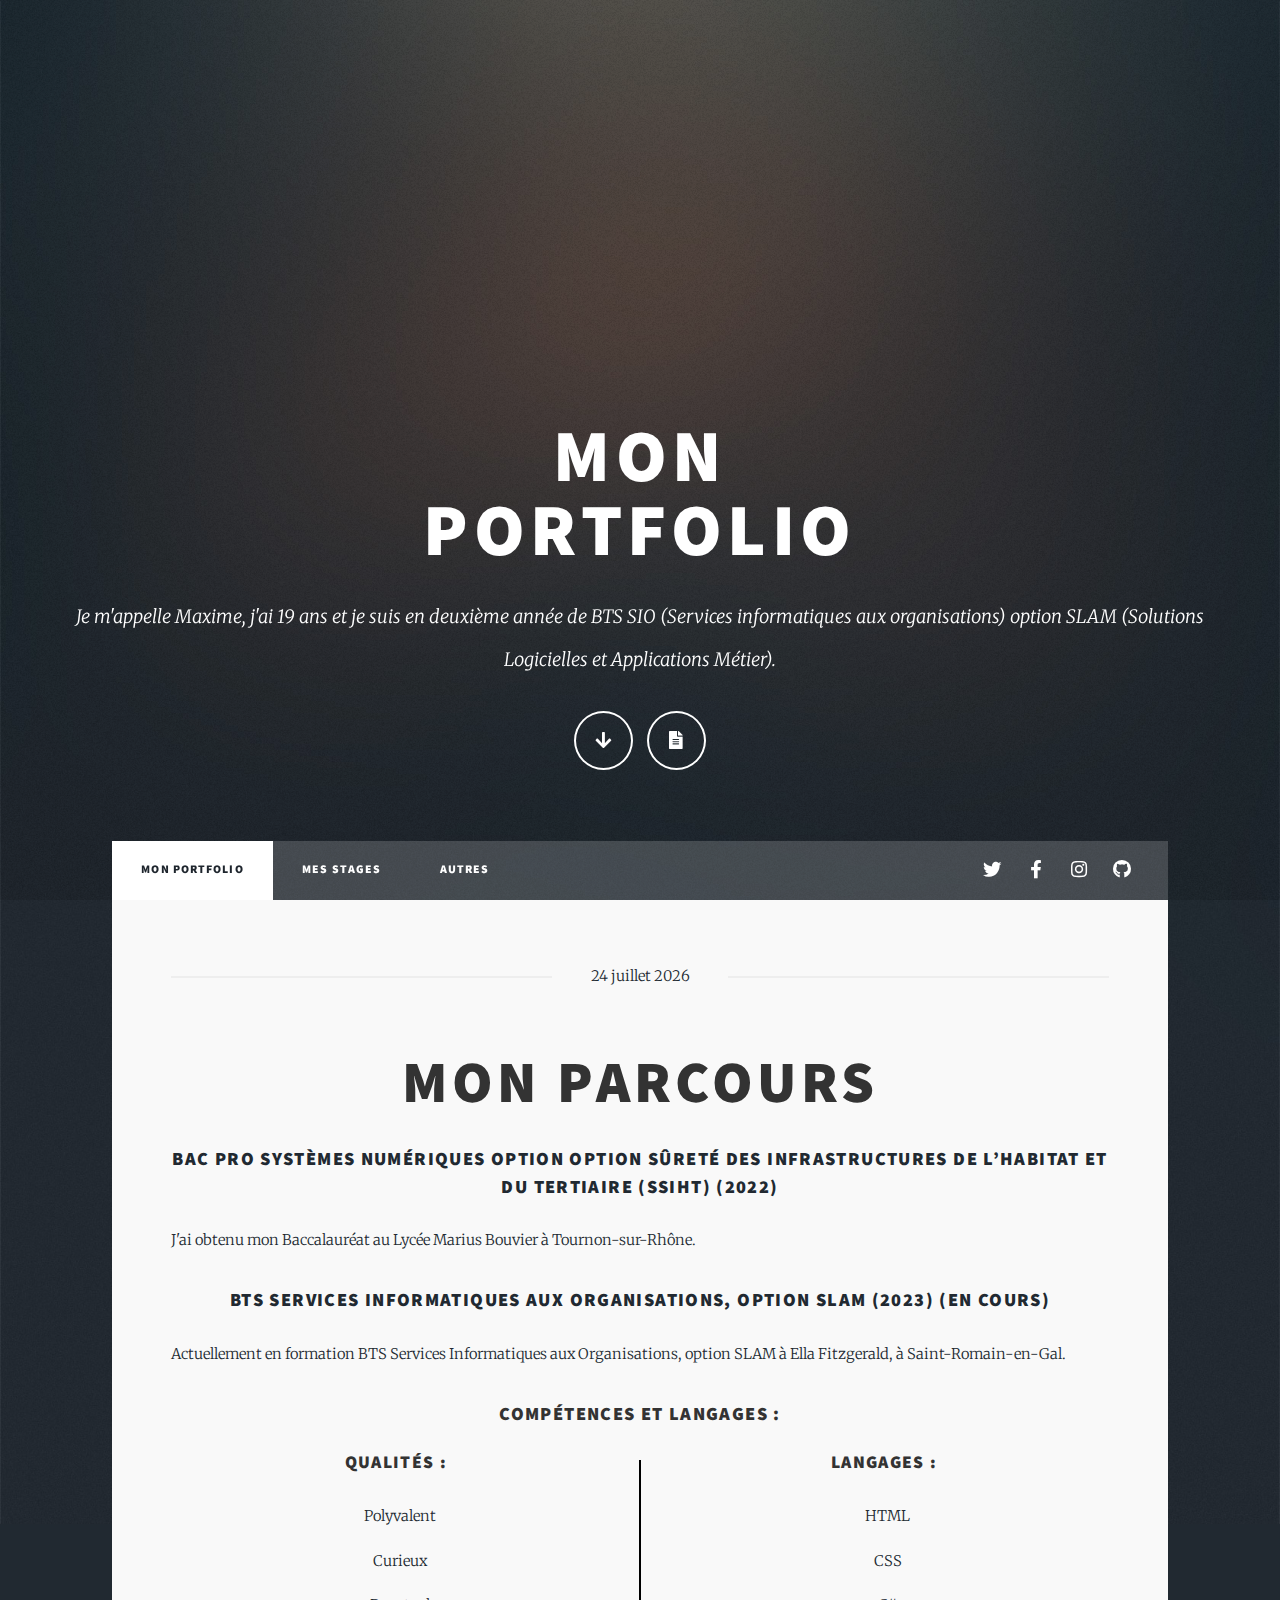
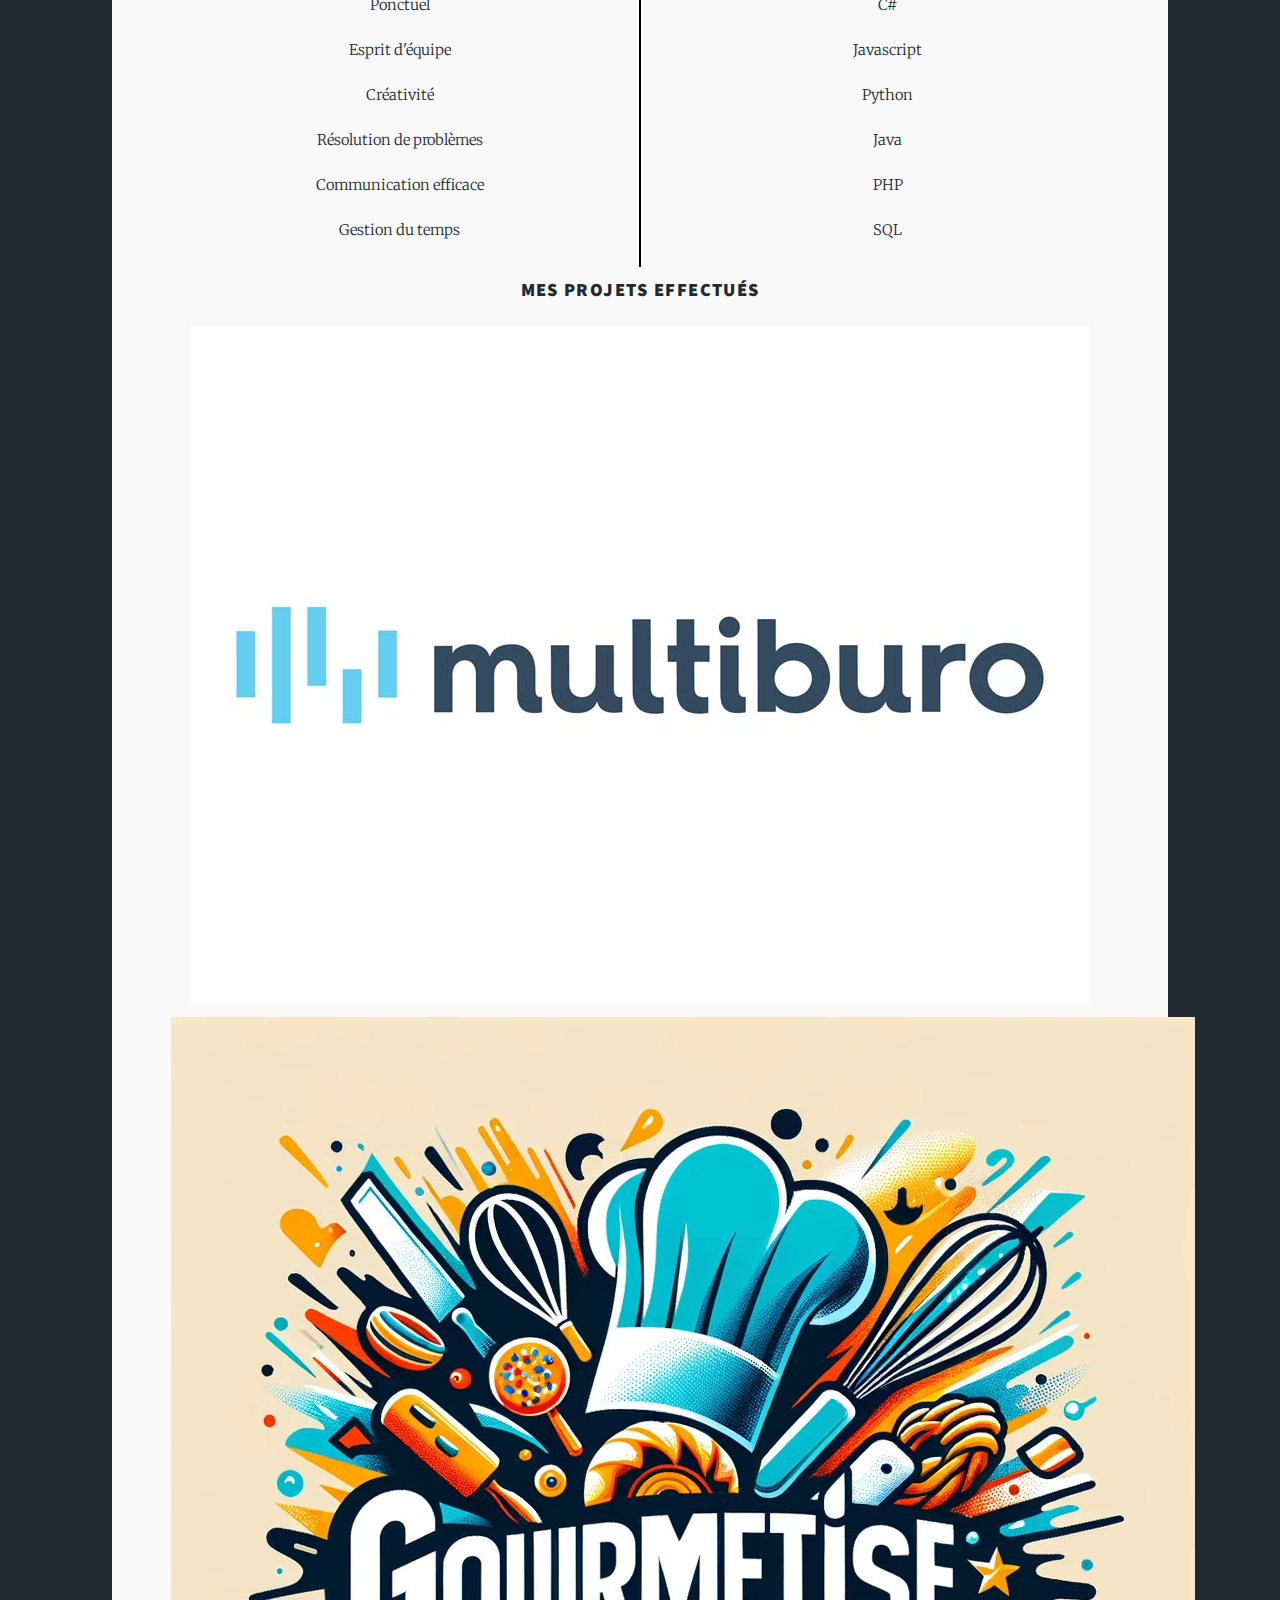
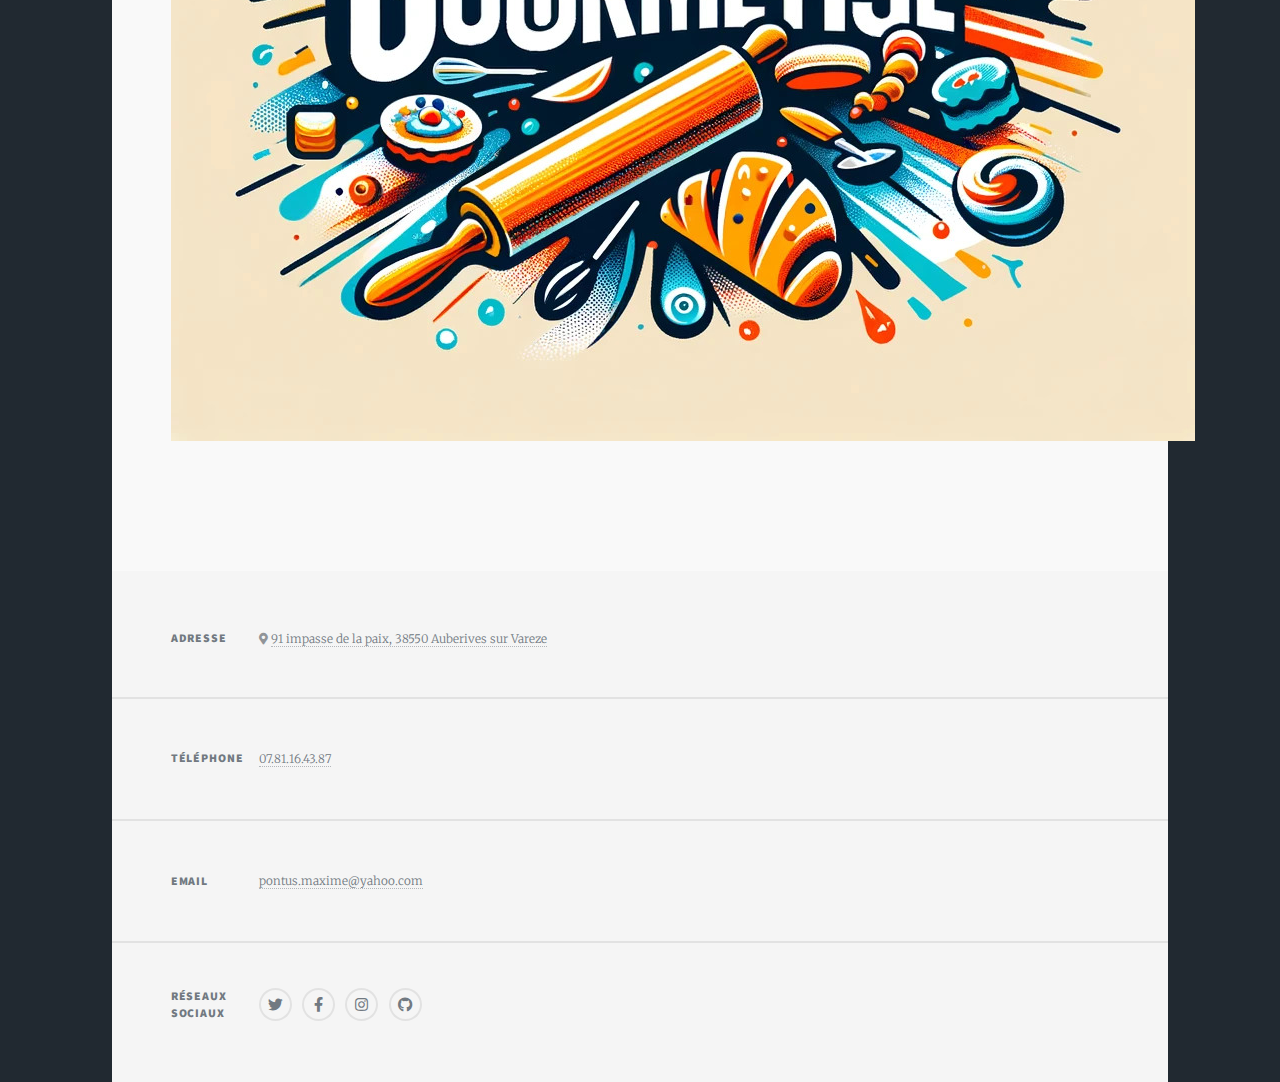
==== index.html @ 5cd01542 "Update index.html" ====
<!DOCTYPE HTML>
<html lang="fr">
<head>
    <meta charset="utf-8">
    <meta name="viewport" content="width=device-width, initial-scale=1, user-scalable=no">
    <title>Mon Portfolio</title>
    <link rel="stylesheet" href="assets/css/main.css">
    <link rel="stylesheet" href="assets/css/noscript.css" noscript>
    <link rel="icon" href="favicon.ico" />
</head>
<body class="is-preload">
    <div id="wrapper" class="fade-in">
        <div id="intro">
            <h1>Mon<br>Portfolio</h1>
            <p>Je m'appelle Maxime, j'ai 19  ans et je suis en deuxième année de BTS SIO (Services informatiques aux organisations) option SLAM (Solutions Logicielles et Applications Métier).</p>
            <ul class="actions">
                <li><a href="#header" class="button icon solid solo fa-arrow-down scrolly">Continuer</a></li>
                <!-- Ajouter un lien vers CV.html qui s'ouvre dans un nouvel onglet -->
                <li><a href="CV.html" target="_blank" class="button icon solid solo fa-file-alt">CV</a></li>
            </ul>
        </div>
        <header id="header">
            <a href="index.html" class="logo">Portfolio</a>
        </header>
        <nav id="nav">
            <ul class="links">
                <li class="active"><a href="index.html">Mon Portfolio</a></li>
                <li><a href="generic.html">Mes Stages</a></li>
                <li><a href="elements.html">Autres</a></li>
            </ul>
            <ul class="icons">
                <li><a href="https://twitter.com/fer01yt" class="icon brands fa-twitter"><span class="label">Twitter</span></a></li>
                <li><a href="https://www.facebook.com/maxime.pontus.5245" class="icon brands fa-facebook-f"><span class="label">Facebook</span></a></li>
                <li><a href="https://www.instagram.com/maxime_pontus/" class="icon brands fa-instagram"><span class="label">Instagram</span></a></li>
                <li><a href="https://github.com/kruzeyy" class="icon brands fa-github"><span class="label">GitHub</span></a></li>
            </ul>
        </nav>
        <div id="main">
            <article class="post featured">
                <header class="major">
                    <span id="currentDate" class="date"></span>
                    <h2 class="section-title">Mon Parcours</h2>
                    <div class="parcours">
                        <div class="parcours-item">
                            <h3> Bac Pro Systèmes Numériques option Option Sûreté des infrastructures de l’habitat et du tertiaire (SSIHT) (2022)</h3>
                            <p>J'ai obtenu mon Baccalauréat au Lycée Marius Bouvier à Tournon-sur-Rhône.</p>
                        </div>
                        <div class="parcours-item">
                            <h3>BTS Services Informatiques aux Organisations, option SLAM (2023) (En cours)</h3>
                            <p>Actuellement en formation BTS Services Informatiques aux Organisations, option SLAM à Ella Fitzgerald, à Saint-Romain-en-Gal.</p>
                        </div>
                    </div>
                    <h3 class="section-title">Compétences et Langages :</h3>
                    <div class="competences-langages">
                        <div class="competences">
                            <h3>Qualités :</h3>
                            <ul>
                                <li>Polyvalent</li>
                                <li>Curieux</li>
                                <li>Ponctuel</li>
                                <li>Esprit d'équipe</li>
                                <li>Créativité</li>
                                <li>Résolution de problèmes</li>
                                <li>Communication efficace</li>
                                <li>Gestion du temps</li>
                            </ul>
                        </div>
                        <hr class="separator"> <!-- Trait de séparation -->
                        <div class="langages">
                            <h3>Langages :</h3>
                            <ul>
                                <li>HTML</li>
                                <li>CSS</li>
                                <li>C#</li>
                                <li>Javascript</li>
                                <li>Python</li>
                                <li>Java</li>
                                <li>PHP</li>
                                <li>SQL</li>
                            </ul>
                        </div>
                    </div>

                    <div class="parcours-item">
                        <h3>Mes projets effectués</h3>
							<img src="logo-mulitburo.jpg" alt="Logo de mon stage" class="logo">
                            <img src="logo gourmetise.jpg" alt="Logo de mon stage" class="logo">
                    </div>
                    
                </header>
            </article>
        </div>
        
        

        <script>
            // Fonction pour formater la date sous la forme "jj MMMM YYYY"
            function formatDate(date) {
                const options = { day: '2-digit', month: 'long', year: 'numeric' };
                return new Date(date).toLocaleDateString('fr-FR', options);
            }
        
            // Mettre à jour la date actuelle dans l'élément avec l'ID "currentDate"
            document.getElementById('currentDate').textContent = formatDate(new Date());
        </script>


        <footer id="footer">
            <section class="split contact">
                <section class="alt">
                    <h3>Adresse</h3>
                    <p><i class="fas fa-map-marker-alt"></i> <a href="https://www.google.com/maps?q=91+impasse+de+la+paix,38550+Auberives+sur+Vareze">91 impasse de la paix, 38550 Auberives sur Vareze</a></p>
                </section>                
                <section>
                    <h3>Téléphone</h3>
                    <p><a href="tel:07.81.16.43.87">07.81.16.43.87</a></p>
                </section>
                <section>
                    <h3>Email</h3>
                    <p><a href="mailto:pontus.maxime@yahoo.com">pontus.maxime@yahoo.com</a></p>
                </section>
                <section>
                    <h3>Réseaux Sociaux</h3>
                    <ul class="icons alt">
                        <li><a href="https://twitter.com/fer01yt" class="icon brands alt fa-twitter"><span class="label">Twitter</span></a></li>
                        <li><a href="https://www.facebook.com/maxime.pontus.5245" class="icon brands alt fa-facebook-f"><span class="label">Facebook</span></a></li>
                        <li><a href="https://www.instagram.com/maxime_pontus/" class="icon brands alt fa-instagram"><span class="label">Instagram</span></a></li>
                        <li><a href="https://github.com/kruzeyy" class="icon brands alt fa-github"><span class="label">GitHub</span></a></li>
                    </ul>
                </section>
            </section>
        </footer>
    </div>
    <script src="assets/js/jquery.min.js"></script>
    <script src="assets/js/jquery.scrollex.min.js"></script>
    <script src="assets/js/jquery.scrolly.min.js"></script>
    <script src="assets/js/browser.min.js"></script>
    <script src="assets/js/breakpoints.min.js"></script>
    <script src="assets/js/util.js"></script>
    <script src="assets/js/main.js"></script>
</body>
</html>
---- assets/css/main.css ----
@import url(fontawesome-all.min.css);
@import url("https://fonts.googleapis.com/css?family=Merriweather:300,700,300italic,700italic|Source+Sans+Pro:900");

/*
	Massively by HTML5 UP
	html5up.net | @ajlkn
	Free for personal and commercial use under the CCA 3.0 license (html5up.net/license)
*/

html, body, div, span, applet, object,
iframe, h1, h2, h3, h4, h5, h6, p, blockquote,
pre, a, abbr, acronym, address, big, cite,
code, del, dfn, em, img, ins, kbd, q, s, samp,
small, strike, strong, sub, sup, tt, var, b,
u, i, center, dl, dt, dd, ol, ul, li, fieldset,
form, label, legend, table, caption, tbody,
tfoot, thead, tr, th, td, article, aside,
canvas, details, embed, figure, figcaption,
footer, header, hgroup, menu, nav, output, ruby,
section, summary, time, mark, audio, video {
	margin: 0;
	padding: 0;
	border: 0;
	font-size: 100%;
	font: inherit;
	vertical-align: baseline;}

article, aside, details, figcaption, figure,
footer, header, hgroup, menu, nav, section {
	display: block;}

body {
	line-height: 1;
}

ol, ul {
	list-style: none;
}

blockquote, q {
	quotes: none;
}

	blockquote:before, blockquote:after, q:before, q:after {
		content: '';
		content: none;
	}

table {
	border-collapse: collapse;
	border-spacing: 0;
}

body {
	-webkit-text-size-adjust: none;
}

mark {
	background-color: transparent;
	color: inherit;
}

input::-moz-focus-inner {
	border: 0;
	padding: 0;
}

input, select, textarea {
	-moz-appearance: none;
	-webkit-appearance: none;
	-ms-appearance: none;
	appearance: none;
}

/* Basic */

	@-ms-viewport {
		width: device-width;
	}

	body {
		-ms-overflow-style: scrollbar;
	}

	@media screen and (max-width: 480px) {

		html, body {
			min-width: 320px;
		}

	}

	html {
		box-sizing: border-box;
	}

	*, *:before, *:after {
		box-sizing: inherit;
	}

	body {
		background-color: #1e252d;
	}

		body.is-preload *, body.is-preload *:before, body.is-preload *:after {
			-moz-animation: none !important;
			-webkit-animation: none !important;
			-ms-animation: none !important;
			animation: none !important;
			-moz-transition: none !important;
			-webkit-transition: none !important;
			-ms-transition: none !important;
			transition: none !important;
		}

/* Type */

	html {
		font-size: 16pt;
	}

		@media screen and (max-width: 1680px) {

			html {
				font-size: 12pt;
			}

		}

		@media screen and (max-width: 1280px) {

			html {
				font-size: 11pt;
			}

		}

		@media screen and (max-width: 360px) {

			html {
				font-size: 10pt;
			}

		}

	body {
		color: #212931;
	}

	body, input, select, textarea {
		font-family: "Merriweather", Georgia, serif;
		font-weight: 300;
		font-size: 1rem;
		line-height: 2.375;
	}

	a {
		-moz-transition: color 0.2s ease-in-out, background-color 0.2s ease-in-out, border-color 0.2s ease-in-out, box-shadow 0.2s ease-in-out;
		-webkit-transition: color 0.2s ease-in-out, background-color 0.2s ease-in-out, border-color 0.2s ease-in-out, box-shadow 0.2s ease-in-out;
		-ms-transition: color 0.2s ease-in-out, background-color 0.2s ease-in-out, border-color 0.2s ease-in-out, box-shadow 0.2s ease-in-out;
		transition: color 0.2s ease-in-out, background-color 0.2s ease-in-out, border-color 0.2s ease-in-out, box-shadow 0.2s ease-in-out;
		border-bottom: dotted 1px;
		text-decoration: none;
	}

		a:hover {
			border-bottom-color: transparent;
		}

	strong, b {
		font-weight: 600;
	}

	em, i {
		font-style: italic;
	}

	p {
		text-align: justify;
		margin: 0 0 2rem 0;
	}

	h1, h2, h3, h4, h5, h6 {
		font-family: "Source Sans Pro", Helvetica, sans-serif;
		font-weight: 900;
		line-height: 1.5;
		letter-spacing: 0.075em;
		text-transform: uppercase;
		margin: 0 0 1rem 0;
	}

		h1 a, h2 a, h3 a, h4 a, h5 a, h6 a {
			border-bottom: 0;
			color: inherit;
			text-decoration: none;
		}

	h1 {
		font-size: 4rem;
		line-height: 1.1;
		margin: 0 0 2rem 0;
	}

	h2 {
		font-size: 1.75rem;
		line-height: 1.3;
		margin: 0 0 1.5rem 0;
	}

	h3 {
		font-size: 1.25rem;
		margin: 0 0 1.5rem 0;
	}

	h4 {
		font-size: 1rem;
	}

	h5 {
		font-size: 0.9rem;
	}

	h6 {
		font-size: 0.8rem;
	}

	sub {
		font-size: 0.8rem;
		position: relative;
		top: 0.5rem;
	}

	sup {
		font-size: 0.8rem;
		position: relative;
		top: -0.5rem;
	}

	blockquote {
		border-left: solid 4px;
		font-style: italic;
		margin: 0 0 2rem 0;
		padding: 0.5rem 0 0.5rem 2rem;
	}

	code {
		border: solid 2px;
		font-family: "Courier New", monospace;
		font-size: 0.9rem;
		margin: 0 0.25rem;
		padding: 0.25rem 0.65rem;
	}

	pre {
		-webkit-overflow-scrolling: touch;
		font-family: "Courier New", monospace;
		font-size: 0.9rem;
		margin: 0 0 2rem 0;
	}

		pre code {
			display: block;
			line-height: 1.75;
			padding: 1rem 1.5rem;
			overflow-x: auto;
		}

	hr {
		border: 0;
		border-bottom: solid 2px;
		margin: 3rem 0;
	}

		hr.major {
			margin: 5rem 0;
		}

	.align-left {
		text-align: left;
	}

	.align-center {
		text-align: center;
	}

	.align-right {
		text-align: right;
	}

	input, select, textarea {
		color: #212931;
	}

	a {
		color: #212931;
		border-bottom-color: rgba(33, 41, 49, 0.5);
	}

		a:hover {
			border-bottom-color: transparent;
			color: #18bfef !important;
		}

	strong, b {
		color: #212931;
	}

	h1, h2, h3, h4, h5, h6 {
		color: #212931;
	}

	blockquote {
		border-left-color: #eeeeee;
	}

	code {
		background: rgba(220, 220, 220, 0.25);
		border-color: #eeeeee;
	}

	hr {
		border-bottom-color: #eeeeee;
	}

/* Row */

	.row {
		display: flex;
		flex-wrap: wrap;
		box-sizing: border-box;
		align-items: stretch;
	}

		.row > * {
			box-sizing: border-box;
		}

		.row.gtr-uniform > * > :last-child {
			margin-bottom: 0;
		}

		.row.aln-left {
			justify-content: flex-start;
		}

		.row.aln-center {
			justify-content: center;
		}

		.row.aln-right {
			justify-content: flex-end;
		}

		.row.aln-top {
			align-items: flex-start;
		}

		.row.aln-middle {
			align-items: center;
		}

		.row.aln-bottom {
			align-items: flex-end;
		}

		.row > .imp {
			order: -1;
		}

		.row > .col-1 {
			width: 8.33333%;
		}

		.row > .off-1 {
			margin-left: 8.33333%;
		}

		.row > .col-2 {
			width: 16.66667%;
		}

		.row > .off-2 {
			margin-left: 16.66667%;
		}

		.row > .col-3 {
			width: 25%;
		}

		.row > .off-3 {
			margin-left: 25%;
		}

		.row > .col-4 {
			width: 33.33333%;
		}

		.row > .off-4 {
			margin-left: 33.33333%;
		}

		.row > .col-5 {
			width: 41.66667%;
		}

		.row > .off-5 {
			margin-left: 41.66667%;
		}

		.row > .col-6 {
			width: 50%;
		}

		.row > .off-6 {
			margin-left: 50%;
		}

		.row > .col-7 {
			width: 58.33333%;
		}

		.row > .off-7 {
			margin-left: 58.33333%;
		}

		.row > .col-8 {
			width: 66.66667%;
		}

		.row > .off-8 {
			margin-left: 66.66667%;
		}

		.row > .col-9 {
			width: 75%;
		}

		.row > .off-9 {
			margin-left: 75%;
		}

		.row > .col-10 {
			width: 83.33333%;
		}

		.row > .off-10 {
			margin-left: 83.33333%;
		}

		.row > .col-11 {
			width: 91.66667%;
		}

		.row > .off-11 {
			margin-left: 91.66667%;
		}

		.row > .col-12 {
			width: 100%;
		}

		.row > .off-12 {
			margin-left: 100%;
		}

		.row.gtr-0 {
			margin-top: 0;
			margin-left: 0rem;
		}

			.row.gtr-0 > * {
				padding: 0 0 0 0rem;
			}

			.row.gtr-0.gtr-uniform {
				margin-top: 0rem;
			}

				.row.gtr-0.gtr-uniform > * {
					padding-top: 0rem;
				}

		.row.gtr-25 {
			margin-top: 0;
			margin-left: -0.375rem;
		}

			.row.gtr-25 > * {
				padding: 0 0 0 0.375rem;
			}

			.row.gtr-25.gtr-uniform {
				margin-top: -0.375rem;
			}

				.row.gtr-25.gtr-uniform > * {
					padding-top: 0.375rem;
				}

		.row.gtr-50 {
			margin-top: 0;
			margin-left: -0.75rem;
		}

			.row.gtr-50 > * {
				padding: 0 0 0 0.75rem;
			}

			.row.gtr-50.gtr-uniform {
				margin-top: -0.75rem;
			}

				.row.gtr-50.gtr-uniform > * {
					padding-top: 0.75rem;
				}

		.row {
			margin-top: 0;
			margin-left: -1.5rem;
		}

			.row > * {
				padding: 0 0 0 1.5rem;
			}

			.row.gtr-uniform {
				margin-top: -1.5rem;
			}

				.row.gtr-uniform > * {
					padding-top: 1.5rem;
				}

		.row.gtr-150 {
			margin-top: 0;
			margin-left: -2.25rem;
		}

			.row.gtr-150 > * {
				padding: 0 0 0 2.25rem;
			}

			.row.gtr-150.gtr-uniform {
				margin-top: -2.25rem;
			}

				.row.gtr-150.gtr-uniform > * {
					padding-top: 2.25rem;
				}

		.row.gtr-200 {
			margin-top: 0;
			margin-left: -3rem;
		}

			.row.gtr-200 > * {
				padding: 0 0 0 3rem;
			}

			.row.gtr-200.gtr-uniform {
				margin-top: -3rem;
			}

				.row.gtr-200.gtr-uniform > * {
					padding-top: 3rem;
				}

		@media screen and (max-width: 1680px) {

			.row {
				display: flex;
				flex-wrap: wrap;
				box-sizing: border-box;
				align-items: stretch;
			}

				.row > * {
					box-sizing: border-box;
				}

				.row.gtr-uniform > * > :last-child {
					margin-bottom: 0;
				}

				.row.aln-left {
					justify-content: flex-start;
				}

				.row.aln-center {
					justify-content: center;
				}

				.row.aln-right {
					justify-content: flex-end;
				}

				.row.aln-top {
					align-items: flex-start;
				}

				.row.aln-middle {
					align-items: center;
				}

				.row.aln-bottom {
					align-items: flex-end;
				}

				.row > .imp-xlarge {
					order: -1;
				}

				.row > .col-1-xlarge {
					width: 8.33333%;
				}

				.row > .off-1-xlarge {
					margin-left: 8.33333%;
				}

				.row > .col-2-xlarge {
					width: 16.66667%;
				}

				.row > .off-2-xlarge {
					margin-left: 16.66667%;
				}

				.row > .col-3-xlarge {
					width: 25%;
				}

				.row > .off-3-xlarge {
					margin-left: 25%;
				}

				.row > .col-4-xlarge {
					width: 33.33333%;
				}

				.row > .off-4-xlarge {
					margin-left: 33.33333%;
				}

				.row > .col-5-xlarge {
					width: 41.66667%;
				}

				.row > .off-5-xlarge {
					margin-left: 41.66667%;
				}

				.row > .col-6-xlarge {
					width: 50%;
				}

				.row > .off-6-xlarge {
					margin-left: 50%;
				}

				.row > .col-7-xlarge {
					width: 58.33333%;
				}

				.row > .off-7-xlarge {
					margin-left: 58.33333%;
				}

				.row > .col-8-xlarge {
					width: 66.66667%;
				}

				.row > .off-8-xlarge {
					margin-left: 66.66667%;
				}

				.row > .col-9-xlarge {
					width: 75%;
				}

				.row > .off-9-xlarge {
					margin-left: 75%;
				}

				.row > .col-10-xlarge {
					width: 83.33333%;
				}

				.row > .off-10-xlarge {
					margin-left: 83.33333%;
				}

				.row > .col-11-xlarge {
					width: 91.66667%;
				}

				.row > .off-11-xlarge {
					margin-left: 91.66667%;
				}

				.row > .col-12-xlarge {
					width: 100%;
				}

				.row > .off-12-xlarge {
					margin-left: 100%;
				}

				.row.gtr-0 {
					margin-top: 0;
					margin-left: 0rem;
				}

					.row.gtr-0 > * {
						padding: 0 0 0 0rem;
					}

					.row.gtr-0.gtr-uniform {
						margin-top: 0rem;
					}

						.row.gtr-0.gtr-uniform > * {
							padding-top: 0rem;
						}

				.row.gtr-25 {
					margin-top: 0;
					margin-left: -0.375rem;
				}

					.row.gtr-25 > * {
						padding: 0 0 0 0.375rem;
					}

					.row.gtr-25.gtr-uniform {
						margin-top: -0.375rem;
					}

						.row.gtr-25.gtr-uniform > * {
							padding-top: 0.375rem;
						}

				.row.gtr-50 {
					margin-top: 0;
					margin-left: -0.75rem;
				}

					.row.gtr-50 > * {
						padding: 0 0 0 0.75rem;
					}

					.row.gtr-50.gtr-uniform {
						margin-top: -0.75rem;
					}

						.row.gtr-50.gtr-uniform > * {
							padding-top: 0.75rem;
						}

				.row {
					margin-top: 0;
					margin-left: -1.5rem;
				}

					.row > * {
						padding: 0 0 0 1.5rem;
					}

					.row.gtr-uniform {
						margin-top: -1.5rem;
					}

						.row.gtr-uniform > * {
							padding-top: 1.5rem;
						}

				.row.gtr-150 {
					margin-top: 0;
					margin-left: -2.25rem;
				}

					.row.gtr-150 > * {
						padding: 0 0 0 2.25rem;
					}

					.row.gtr-150.gtr-uniform {
						margin-top: -2.25rem;
					}

						.row.gtr-150.gtr-uniform > * {
							padding-top: 2.25rem;
						}

				.row.gtr-200 {
					margin-top: 0;
					margin-left: -3rem;
				}

					.row.gtr-200 > * {
						padding: 0 0 0 3rem;
					}

					.row.gtr-200.gtr-uniform {
						margin-top: -3rem;
					}

						.row.gtr-200.gtr-uniform > * {
							padding-top: 3rem;
						}

		}

		@media screen and (max-width: 1280px) {

			.row {
				display: flex;
				flex-wrap: wrap;
				box-sizing: border-box;
				align-items: stretch;
			}

				.row > * {
					box-sizing: border-box;
				}

				.row.gtr-uniform > * > :last-child {
					margin-bottom: 0;
				}

				.row.aln-left {
					justify-content: flex-start;
				}

				.row.aln-center {
					justify-content: center;
				}

				.row.aln-right {
					justify-content: flex-end;
				}

				.row.aln-top {
					align-items: flex-start;
				}

				.row.aln-middle {
					align-items: center;
				}

				.row.aln-bottom {
					align-items: flex-end;
				}

				.row > .imp-large {
					order: -1;
				}

				.row > .col-1-large {
					width: 8.33333%;
				}

				.row > .off-1-large {
					margin-left: 8.33333%;
				}

				.row > .col-2-large {
					width: 16.66667%;
				}

				.row > .off-2-large {
					margin-left: 16.66667%;
				}

				.row > .col-3-large {
					width: 25%;
				}

				.row > .off-3-large {
					margin-left: 25%;
				}

				.row > .col-4-large {
					width: 33.33333%;
				}

				.row > .off-4-large {
					margin-left: 33.33333%;
				}

				.row > .col-5-large {
					width: 41.66667%;
				}

				.row > .off-5-large {
					margin-left: 41.66667%;
				}

				.row > .col-6-large {
					width: 50%;
				}

				.row > .off-6-large {
					margin-left: 50%;
				}

				.row > .col-7-large {
					width: 58.33333%;
				}

				.row > .off-7-large {
					margin-left: 58.33333%;
				}

				.row > .col-8-large {
					width: 66.66667%;
				}

				.row > .off-8-large {
					margin-left: 66.66667%;
				}

				.row > .col-9-large {
					width: 75%;
				}

				.row > .off-9-large {
					margin-left: 75%;
				}

				.row > .col-10-large {
					width: 83.33333%;
				}

				.row > .off-10-large {
					margin-left: 83.33333%;
				}

				.row > .col-11-large {
					width: 91.66667%;
				}

				.row > .off-11-large {
					margin-left: 91.66667%;
				}

				.row > .col-12-large {
					width: 100%;
				}

				.row > .off-12-large {
					margin-left: 100%;
				}

				.row.gtr-0 {
					margin-top: 0;
					margin-left: 0rem;
				}

					.row.gtr-0 > * {
						padding: 0 0 0 0rem;
					}

					.row.gtr-0.gtr-uniform {
						margin-top: 0rem;
					}

						.row.gtr-0.gtr-uniform > * {
							padding-top: 0rem;
						}

				.row.gtr-25 {
					margin-top: 0;
					margin-left: -0.375rem;
				}

					.row.gtr-25 > * {
						padding: 0 0 0 0.375rem;
					}

					.row.gtr-25.gtr-uniform {
						margin-top: -0.375rem;
					}

						.row.gtr-25.gtr-uniform > * {
							padding-top: 0.375rem;
						}

				.row.gtr-50 {
					margin-top: 0;
					margin-left: -0.75rem;
				}

					.row.gtr-50 > * {
						padding: 0 0 0 0.75rem;
					}

					.row.gtr-50.gtr-uniform {
						margin-top: -0.75rem;
					}

						.row.gtr-50.gtr-uniform > * {
							padding-top: 0.75rem;
						}

				.row {
					margin-top: 0;
					margin-left: -1.5rem;
				}

					.row > * {
						padding: 0 0 0 1.5rem;
					}

					.row.gtr-uniform {
						margin-top: -1.5rem;
					}

						.row.gtr-uniform > * {
							padding-top: 1.5rem;
						}

				.row.gtr-150 {
					margin-top: 0;
					margin-left: -2.25rem;
				}

					.row.gtr-150 > * {
						padding: 0 0 0 2.25rem;
					}

					.row.gtr-150.gtr-uniform {
						margin-top: -2.25rem;
					}

						.row.gtr-150.gtr-uniform > * {
							padding-top: 2.25rem;
						}

				.row.gtr-200 {
					margin-top: 0;
					margin-left: -3rem;
				}

					.row.gtr-200 > * {
						padding: 0 0 0 3rem;
					}

					.row.gtr-200.gtr-uniform {
						margin-top: -3rem;
					}

						.row.gtr-200.gtr-uniform > * {
							padding-top: 3rem;
						}

		}

		@media screen and (max-width: 980px) {

			.row {
				display: flex;
				flex-wrap: wrap;
				box-sizing: border-box;
				align-items: stretch;
			}

				.row > * {
					box-sizing: border-box;
				}

				.row.gtr-uniform > * > :last-child {
					margin-bottom: 0;
				}

				.row.aln-left {
					justify-content: flex-start;
				}

				.row.aln-center {
					justify-content: center;
				}

				.row.aln-right {
					justify-content: flex-end;
				}

				.row.aln-top {
					align-items: flex-start;
				}

				.row.aln-middle {
					align-items: center;
				}

				.row.aln-bottom {
					align-items: flex-end;
				}

				.row > .imp-medium {
					order: -1;
				}

				.row > .col-1-medium {
					width: 8.33333%;
				}

				.row > .off-1-medium {
					margin-left: 8.33333%;
				}

				.row > .col-2-medium {
					width: 16.66667%;
				}

				.row > .off-2-medium {
					margin-left: 16.66667%;
				}

				.row > .col-3-medium {
					width: 25%;
				}

				.row > .off-3-medium {
					margin-left: 25%;
				}

				.row > .col-4-medium {
					width: 33.33333%;
				}

				.row > .off-4-medium {
					margin-left: 33.33333%;
				}

				.row > .col-5-medium {
					width: 41.66667%;
				}

				.row > .off-5-medium {
					margin-left: 41.66667%;
				}

				.row > .col-6-medium {
					width: 50%;
				}

				.row > .off-6-medium {
					margin-left: 50%;
				}

				.row > .col-7-medium {
					width: 58.33333%;
				}

				.row > .off-7-medium {
					margin-left: 58.33333%;
				}

				.row > .col-8-medium {
					width: 66.66667%;
				}

				.row > .off-8-medium {
					margin-left: 66.66667%;
				}

				.row > .col-9-medium {
					width: 75%;
				}

				.row > .off-9-medium {
					margin-left: 75%;
				}

				.row > .col-10-medium {
					width: 83.33333%;
				}

				.row > .off-10-medium {
					margin-left: 83.33333%;
				}

				.row > .col-11-medium {
					width: 91.66667%;
				}

				.row > .off-11-medium {
					margin-left: 91.66667%;
				}

				.row > .col-12-medium {
					width: 100%;
				}

				.row > .off-12-medium {
					margin-left: 100%;
				}

				.row.gtr-0 {
					margin-top: 0;
					margin-left: 0rem;
				}

					.row.gtr-0 > * {
						padding: 0 0 0 0rem;
					}

					.row.gtr-0.gtr-uniform {
						margin-top: 0rem;
					}

						.row.gtr-0.gtr-uniform > * {
							padding-top: 0rem;
						}

				.row.gtr-25 {
					margin-top: 0;
					margin-left: -0.375rem;
				}

					.row.gtr-25 > * {
						padding: 0 0 0 0.375rem;
					}

					.row.gtr-25.gtr-uniform {
						margin-top: -0.375rem;
					}

						.row.gtr-25.gtr-uniform > * {
							padding-top: 0.375rem;
						}

				.row.gtr-50 {
					margin-top: 0;
					margin-left: -0.75rem;
				}

					.row.gtr-50 > * {
						padding: 0 0 0 0.75rem;
					}

					.row.gtr-50.gtr-uniform {
						margin-top: -0.75rem;
					}

						.row.gtr-50.gtr-uniform > * {
							padding-top: 0.75rem;
						}

				.row {
					margin-top: 0;
					margin-left: -1.5rem;
				}

					.row > * {
						padding: 0 0 0 1.5rem;
					}

					.row.gtr-uniform {
						margin-top: -1.5rem;
					}

						.row.gtr-uniform > * {
							padding-top: 1.5rem;
						}

				.row.gtr-150 {
					margin-top: 0;
					margin-left: -2.25rem;
				}

					.row.gtr-150 > * {
						padding: 0 0 0 2.25rem;
					}

					.row.gtr-150.gtr-uniform {
						margin-top: -2.25rem;
					}

						.row.gtr-150.gtr-uniform > * {
							padding-top: 2.25rem;
						}

				.row.gtr-200 {
					margin-top: 0;
					margin-left: -3rem;
				}

					.row.gtr-200 > * {
						padding: 0 0 0 3rem;
					}

					.row.gtr-200.gtr-uniform {
						margin-top: -3rem;
					}

						.row.gtr-200.gtr-uniform > * {
							padding-top: 3rem;
						}

		}

		@media screen and (max-width: 736px) {

			.row {
				display: flex;
				flex-wrap: wrap;
				box-sizing: border-box;
				align-items: stretch;
			}

				.row > * {
					box-sizing: border-box;
				}

				.row.gtr-uniform > * > :last-child {
					margin-bottom: 0;
				}

				.row.aln-left {
					justify-content: flex-start;
				}

				.row.aln-center {
					justify-content: center;
				}

				.row.aln-right {
					justify-content: flex-end;
				}

				.row.aln-top {
					align-items: flex-start;
				}

				.row.aln-middle {
					align-items: center;
				}

				.row.aln-bottom {
					align-items: flex-end;
				}

				.row > .imp-small {
					order: -1;
				}

				.row > .col-1-small {
					width: 8.33333%;
				}

				.row > .off-1-small {
					margin-left: 8.33333%;
				}

				.row > .col-2-small {
					width: 16.66667%;
				}

				.row > .off-2-small {
					margin-left: 16.66667%;
				}

				.row > .col-3-small {
					width: 25%;
				}

				.row > .off-3-small {
					margin-left: 25%;
				}

				.row > .col-4-small {
					width: 33.33333%;
				}

				.row > .off-4-small {
					margin-left: 33.33333%;
				}

				.row > .col-5-small {
					width: 41.66667%;
				}

				.row > .off-5-small {
					margin-left: 41.66667%;
				}

				.row > .col-6-small {
					width: 50%;
				}

				.row > .off-6-small {
					margin-left: 50%;
				}

				.row > .col-7-small {
					width: 58.33333%;
				}

				.row > .off-7-small {
					margin-left: 58.33333%;
				}

				.row > .col-8-small {
					width: 66.66667%;
				}

				.row > .off-8-small {
					margin-left: 66.66667%;
				}

				.row > .col-9-small {
					width: 75%;
				}

				.row > .off-9-small {
					margin-left: 75%;
				}

				.row > .col-10-small {
					width: 83.33333%;
				}

				.row > .off-10-small {
					margin-left: 83.33333%;
				}

				.row > .col-11-small {
					width: 91.66667%;
				}

				.row > .off-11-small {
					margin-left: 91.66667%;
				}

				.row > .col-12-small {
					width: 100%;
				}

				.row > .off-12-small {
					margin-left: 100%;
				}

				.row.gtr-0 {
					margin-top: 0;
					margin-left: 0rem;
				}

					.row.gtr-0 > * {
						padding: 0 0 0 0rem;
					}

					.row.gtr-0.gtr-uniform {
						margin-top: 0rem;
					}

						.row.gtr-0.gtr-uniform > * {
							padding-top: 0rem;
						}

				.row.gtr-25 {
					margin-top: 0;
					margin-left: -0.375rem;
				}

					.row.gtr-25 > * {
						padding: 0 0 0 0.375rem;
					}

					.row.gtr-25.gtr-uniform {
						margin-top: -0.375rem;
					}

						.row.gtr-25.gtr-uniform > * {
							padding-top: 0.375rem;
						}

				.row.gtr-50 {
					margin-top: 0;
					margin-left: -0.75rem;
				}

					.row.gtr-50 > * {
						padding: 0 0 0 0.75rem;
					}

					.row.gtr-50.gtr-uniform {
						margin-top: -0.75rem;
					}

						.row.gtr-50.gtr-uniform > * {
							padding-top: 0.75rem;
						}

				.row {
					margin-top: 0;
					margin-left: -1.5rem;
				}

					.row > * {
						padding: 0 0 0 1.5rem;
					}

					.row.gtr-uniform {
						margin-top: -1.5rem;
					}

						.row.gtr-uniform > * {
							padding-top: 1.5rem;
						}

				.row.gtr-150 {
					margin-top: 0;
					margin-left: -2.25rem;
				}

					.row.gtr-150 > * {
						padding: 0 0 0 2.25rem;
					}

					.row.gtr-150.gtr-uniform {
						margin-top: -2.25rem;
					}

						.row.gtr-150.gtr-uniform > * {
							padding-top: 2.25rem;
						}

				.row.gtr-200 {
					margin-top: 0;
					margin-left: -3rem;
				}

					.row.gtr-200 > * {
						padding: 0 0 0 3rem;
					}

					.row.gtr-200.gtr-uniform {
						margin-top: -3rem;
					}

						.row.gtr-200.gtr-uniform > * {
							padding-top: 3rem;
						}

		}

		@media screen and (max-width: 480px) {

			.row {
				display: flex;
				flex-wrap: wrap;
				box-sizing: border-box;
				align-items: stretch;
			}

				.row > * {
					box-sizing: border-box;
				}

				.row.gtr-uniform > * > :last-child {
					margin-bottom: 0;
				}

				.row.aln-left {
					justify-content: flex-start;
				}

				.row.aln-center {
					justify-content: center;
				}

				.row.aln-right {
					justify-content: flex-end;
				}

				.row.aln-top {
					align-items: flex-start;
				}

				.row.aln-middle {
					align-items: center;
				}

				.row.aln-bottom {
					align-items: flex-end;
				}

				.row > .imp-xsmall {
					order: -1;
				}

				.row > .col-1-xsmall {
					width: 8.33333%;
				}

				.row > .off-1-xsmall {
					margin-left: 8.33333%;
				}

				.row > .col-2-xsmall {
					width: 16.66667%;
				}

				.row > .off-2-xsmall {
					margin-left: 16.66667%;
				}

				.row > .col-3-xsmall {
					width: 25%;
				}

				.row > .off-3-xsmall {
					margin-left: 25%;
				}

				.row > .col-4-xsmall {
					width: 33.33333%;
				}

				.row > .off-4-xsmall {
					margin-left: 33.33333%;
				}

				.row > .col-5-xsmall {
					width: 41.66667%;
				}

				.row > .off-5-xsmall {
					margin-left: 41.66667%;
				}

				.row > .col-6-xsmall {
					width: 50%;
				}

				.row > .off-6-xsmall {
					margin-left: 50%;
				}

				.row > .col-7-xsmall {
					width: 58.33333%;
				}

				.row > .off-7-xsmall {
					margin-left: 58.33333%;
				}

				.row > .col-8-xsmall {
					width: 66.66667%;
				}

				.row > .off-8-xsmall {
					margin-left: 66.66667%;
				}

				.row > .col-9-xsmall {
					width: 75%;
				}

				.row > .off-9-xsmall {
					margin-left: 75%;
				}

				.row > .col-10-xsmall {
					width: 83.33333%;
				}

				.row > .off-10-xsmall {
					margin-left: 83.33333%;
				}

				.row > .col-11-xsmall {
					width: 91.66667%;
				}

				.row > .off-11-xsmall {
					margin-left: 91.66667%;
				}

				.row > .col-12-xsmall {
					width: 100%;
				}

				.row > .off-12-xsmall {
					margin-left: 100%;
				}

				.row.gtr-0 {
					margin-top: 0;
					margin-left: 0rem;
				}

					.row.gtr-0 > * {
						padding: 0 0 0 0rem;
					}

					.row.gtr-0.gtr-uniform {
						margin-top: 0rem;
					}

						.row.gtr-0.gtr-uniform > * {
							padding-top: 0rem;
						}

				.row.gtr-25 {
					margin-top: 0;
					margin-left: -0.375rem;
				}

					.row.gtr-25 > * {
						padding: 0 0 0 0.375rem;
					}

					.row.gtr-25.gtr-uniform {
						margin-top: -0.375rem;
					}

						.row.gtr-25.gtr-uniform > * {
							padding-top: 0.375rem;
						}

				.row.gtr-50 {
					margin-top: 0;
					margin-left: -0.75rem;
				}

					.row.gtr-50 > * {
						padding: 0 0 0 0.75rem;
					}

					.row.gtr-50.gtr-uniform {
						margin-top: -0.75rem;
					}

						.row.gtr-50.gtr-uniform > * {
							padding-top: 0.75rem;
						}

				.row {
					margin-top: 0;
					margin-left: -1.5rem;
				}

					.row > * {
						padding: 0 0 0 1.5rem;
					}

					.row.gtr-uniform {
						margin-top: -1.5rem;
					}

						.row.gtr-uniform > * {
							padding-top: 1.5rem;
						}

				.row.gtr-150 {
					margin-top: 0;
					margin-left: -2.25rem;
				}

					.row.gtr-150 > * {
						padding: 0 0 0 2.25rem;
					}

					.row.gtr-150.gtr-uniform {
						margin-top: -2.25rem;
					}

						.row.gtr-150.gtr-uniform > * {
							padding-top: 2.25rem;
						}

				.row.gtr-200 {
					margin-top: 0;
					margin-left: -3rem;
				}

					.row.gtr-200 > * {
						padding: 0 0 0 3rem;
					}

					.row.gtr-200.gtr-uniform {
						margin-top: -3rem;
					}

						.row.gtr-200.gtr-uniform > * {
							padding-top: 3rem;
						}

		}

		@media screen and (max-width: 360px) {

			.row {
				display: flex;
				flex-wrap: wrap;
				box-sizing: border-box;
				align-items: stretch;
			}

				.row > * {
					box-sizing: border-box;
				}

				.row.gtr-uniform > * > :last-child {
					margin-bottom: 0;
				}

				.row.aln-left {
					justify-content: flex-start;
				}

				.row.aln-center {
					justify-content: center;
				}

				.row.aln-right {
					justify-content: flex-end;
				}

				.row.aln-top {
					align-items: flex-start;
				}

				.row.aln-middle {
					align-items: center;
				}

				.row.aln-bottom {
					align-items: flex-end;
				}

				.row > .imp-xxsmall {
					order: -1;
				}

				.row > .col-1-xxsmall {
					width: 8.33333%;
				}

				.row > .off-1-xxsmall {
					margin-left: 8.33333%;
				}

				.row > .col-2-xxsmall {
					width: 16.66667%;
				}

				.row > .off-2-xxsmall {
					margin-left: 16.66667%;
				}

				.row > .col-3-xxsmall {
					width: 25%;
				}

				.row > .off-3-xxsmall {
					margin-left: 25%;
				}

				.row > .col-4-xxsmall {
					width: 33.33333%;
				}

				.row > .off-4-xxsmall {
					margin-left: 33.33333%;
				}

				.row > .col-5-xxsmall {
					width: 41.66667%;
				}

				.row > .off-5-xxsmall {
					margin-left: 41.66667%;
				}

				.row > .col-6-xxsmall {
					width: 50%;
				}

				.row > .off-6-xxsmall {
					margin-left: 50%;
				}

				.row > .col-7-xxsmall {
					width: 58.33333%;
				}

				.row > .off-7-xxsmall {
					margin-left: 58.33333%;
				}

				.row > .col-8-xxsmall {
					width: 66.66667%;
				}

				.row > .off-8-xxsmall {
					margin-left: 66.66667%;
				}

				.row > .col-9-xxsmall {
					width: 75%;
				}

				.row > .off-9-xxsmall {
					margin-left: 75%;
				}

				.row > .col-10-xxsmall {
					width: 83.33333%;
				}

				.row > .off-10-xxsmall {
					margin-left: 83.33333%;
				}

				.row > .col-11-xxsmall {
					width: 91.66667%;
				}

				.row > .off-11-xxsmall {
					margin-left: 91.66667%;
				}

				.row > .col-12-xxsmall {
					width: 100%;
				}

				.row > .off-12-xxsmall {
					margin-left: 100%;
				}

				.row.gtr-0 {
					margin-top: 0;
					margin-left: 0rem;
				}

					.row.gtr-0 > * {
						padding: 0 0 0 0rem;
					}

					.row.gtr-0.gtr-uniform {
						margin-top: 0rem;
					}

						.row.gtr-0.gtr-uniform > * {
							padding-top: 0rem;
						}

				.row.gtr-25 {
					margin-top: 0;
					margin-left: -0.375rem;
				}

					.row.gtr-25 > * {
						padding: 0 0 0 0.375rem;
					}

					.row.gtr-25.gtr-uniform {
						margin-top: -0.375rem;
					}

						.row.gtr-25.gtr-uniform > * {
							padding-top: 0.375rem;
						}

				.row.gtr-50 {
					margin-top: 0;
					margin-left: -0.75rem;
				}

					.row.gtr-50 > * {
						padding: 0 0 0 0.75rem;
					}

					.row.gtr-50.gtr-uniform {
						margin-top: -0.75rem;
					}

						.row.gtr-50.gtr-uniform > * {
							padding-top: 0.75rem;
						}

				.row {
					margin-top: 0;
					margin-left: -1.5rem;
				}

					.row > * {
						padding: 0 0 0 1.5rem;
					}

					.row.gtr-uniform {
						margin-top: -1.5rem;
					}

						.row.gtr-uniform > * {
							padding-top: 1.5rem;
						}

				.row.gtr-150 {
					margin-top: 0;
					margin-left: -2.25rem;
				}

					.row.gtr-150 > * {
						padding: 0 0 0 2.25rem;
					}

					.row.gtr-150.gtr-uniform {
						margin-top: -2.25rem;
					}

						.row.gtr-150.gtr-uniform > * {
							padding-top: 2.25rem;
						}

				.row.gtr-200 {
					margin-top: 0;
					margin-left: -3rem;
				}

					.row.gtr-200 > * {
						padding: 0 0 0 3rem;
					}

					.row.gtr-200.gtr-uniform {
						margin-top: -3rem;
					}

						.row.gtr-200.gtr-uniform > * {
							padding-top: 3rem;
						}

		}

/* Box */

	.box {
		border: solid 2px;
		margin-bottom: 2rem;
		padding: 1.5rem;
	}

		.box > :last-child,
		.box > :last-child > :last-child,
		.box > :last-child > :last-child > :last-child {
			margin-bottom: 0;
		}

		.box.alt {
			border: 0;
			border-radius: 0;
			padding: 0;
		}

	.box {
		border-color: #eeeeee;
	}

/* Button */

	input[type="submit"],
	input[type="reset"],
	input[type="button"],
	button,
	.button {
		-moz-appearance: none;
		-webkit-appearance: none;
		-ms-appearance: none;
		appearance: none;
		-moz-transition: background-color 0.2s ease-in-out, box-shadow 0.2s ease-in-out, color 0.2s ease-in-out;
		-webkit-transition: background-color 0.2s ease-in-out, box-shadow 0.2s ease-in-out, color 0.2s ease-in-out;
		-ms-transition: background-color 0.2s ease-in-out, box-shadow 0.2s ease-in-out, color 0.2s ease-in-out;
		transition: background-color 0.2s ease-in-out, box-shadow 0.2s ease-in-out, color 0.2s ease-in-out;
		border: 0;
		border-radius: 0;
		cursor: pointer;
		display: inline-block;
		font-family: "Source Sans Pro", Helvetica, sans-serif;
		font-size: 0.8rem;
		font-weight: 900;
		letter-spacing: 0.075em;
		height: 3rem;
		line-height: 3rem;
		padding: 0 2rem;
		text-align: center;
		text-decoration: none;
		text-transform: uppercase;
		white-space: nowrap;
	}

		input[type="submit"].icon:before,
		input[type="reset"].icon:before,
		input[type="button"].icon:before,
		button.icon:before,
		.button.icon:before {
			margin-right: 0.5rem;
		}

		input[type="submit"].icon.solo,
		input[type="reset"].icon.solo,
		input[type="button"].icon.solo,
		button.icon.solo,
		.button.icon.solo {
			position: relative;
			width: 4rem;
			height: 4rem;
			line-height: 4rem;
			border-radius: 4rem;
			text-indent: 4rem;
			overflow: hidden;
			padding: 0;
			white-space: nowrap;
		}

			input[type="submit"].icon.solo:before,
			input[type="reset"].icon.solo:before,
			input[type="button"].icon.solo:before,
			button.icon.solo:before,
			.button.icon.solo:before {
				position: absolute;
				display: block;
				top: 0;
				left: 0;
				width: inherit;
				height: inherit;
				line-height: inherit;
				font-size: 1.25rem;
				margin-right: 0;
				text-align: center;
				text-indent: 0;
			}

		input[type="submit"].fit,
		input[type="reset"].fit,
		input[type="button"].fit,
		button.fit,
		.button.fit {
			width: 100%;
		}

		input[type="submit"].small,
		input[type="reset"].small,
		input[type="button"].small,
		button.small,
		.button.small {
			font-size: 0.7rem;
			height: 2.5rem;
			line-height: 2.5rem;
			padding: 0 1.5rem;
		}

		input[type="submit"].large,
		input[type="reset"].large,
		input[type="button"].large,
		button.large,
		.button.large {
			font-size: 0.9rem;
			height: 3.5rem;
			line-height: 3.5rem;
			padding: 0 2.75rem;
		}

		@media screen and (max-width: 980px) {

			input[type="submit"],
			input[type="reset"],
			input[type="button"],
			button,
			.button {
				font-size: 0.9rem;
				height: 3.25rem;
				line-height: 3.25rem;
			}

				input[type="submit"].large,
				input[type="reset"].large,
				input[type="button"].large,
				button.large,
				.button.large {
					font-size: 1rem;
					height: 3.75rem;
					line-height: 3.75rem;
				}

		}

		input[type="submit"].disabled, input[type="submit"]:disabled,
		input[type="reset"].disabled,
		input[type="reset"]:disabled,
		input[type="button"].disabled,
		input[type="button"]:disabled,
		button.disabled,
		button:disabled,
		.button.disabled,
		.button:disabled {
			pointer-events: none;
			opacity: 0.25;
		}

	input[type="submit"],
	input[type="reset"],
	input[type="button"],
	button,
	.button {
		background-color: transparent;
		box-shadow: inset 0 0 0 2px #212931;
		color: #212931 !important;
	}

		input[type="submit"]:hover,
		input[type="reset"]:hover,
		input[type="button"]:hover,
		button:hover,
		.button:hover {
			box-shadow: inset 0 0 0 2px #18bfef;
			color: #18bfef !important;
		}

		input[type="submit"].primary,
		input[type="reset"].primary,
		input[type="button"].primary,
		button.primary,
		.button.primary {
			background-color: #212931;
			box-shadow: none;
			color: #ffffff !important;
		}

			input[type="submit"].primary:hover,
			input[type="reset"].primary:hover,
			input[type="button"].primary:hover,
			button.primary:hover,
			.button.primary:hover {
				background-color: #18bfef;
			}

/* Form */

	form {
		margin: 0 0 2rem 0;
	}

		form > :last-child {
			margin-bottom: 0;
		}

		form > .fields {
			display: -moz-flex;
			display: -webkit-flex;
			display: -ms-flex;
			display: flex;
			-moz-flex-wrap: wrap;
			-webkit-flex-wrap: wrap;
			-ms-flex-wrap: wrap;
			flex-wrap: wrap;
			width: calc(100% + 3rem);
			margin: -1.5rem 0 2rem -1.5rem;
		}

			form > .fields > .field {
				-moz-flex-grow: 0;
				-webkit-flex-grow: 0;
				-ms-flex-grow: 0;
				flex-grow: 0;
				-moz-flex-shrink: 0;
				-webkit-flex-shrink: 0;
				-ms-flex-shrink: 0;
				flex-shrink: 0;
				padding: 1.5rem 0 0 1.5rem;
				width: calc(100% - 1.5rem);
			}

				form > .fields > .field.half {
					width: calc(50% - 0.75rem);
				}

				form > .fields > .field.third {
					width: calc(100%/3 - 0.5rem);
				}

				form > .fields > .field.quarter {
					width: calc(25% - 0.375rem);
				}

		@media screen and (max-width: 480px) {

			form > .fields {
				width: calc(100% + 3rem);
				margin: -1.5rem 0 2rem -1.5rem;
			}

				form > .fields > .field {
					padding: 1.5rem 0 0 1.5rem;
					width: calc(100% - 1.5rem);
				}

					form > .fields > .field.half {
						width: calc(100% - 1.5rem);
					}

					form > .fields > .field.third {
						width: calc(100% - 1.5rem);
					}

					form > .fields > .field.quarter {
						width: calc(100% - 1.5rem);
					}

		}

	label {
		display: block;
		font-family: "Source Sans Pro", Helvetica, sans-serif;
		font-weight: 900;
		line-height: 1.5;
		letter-spacing: 0.075em;
		font-size: 0.8rem;
		text-transform: uppercase;
		margin: 0 0 0.75rem 0;
	}

		@media screen and (max-width: 980px) {

			label {
				font-size: 0.9rem;
			}

		}

	input[type="text"],
	input[type="password"],
	input[type="email"],
	select,
	textarea {
		-moz-appearance: none;
		-webkit-appearance: none;
		-ms-appearance: none;
		appearance: none;
		background: transparent;
		border-radius: 0;
		border: solid 2px;
		color: inherit;
		display: block;
		outline: 0;
		padding: 0 1rem;
		text-decoration: none;
		width: 100%;
	}

		input[type="text"]:invalid,
		input[type="password"]:invalid,
		input[type="email"]:invalid,
		select:invalid,
		textarea:invalid {
			box-shadow: none;
		}

	select {
		background-size: 1.25rem;
		background-repeat: no-repeat;
		background-position: calc(100% - 1rem) center;
		height: 3rem;
		padding-right: 3rem;
		text-overflow: ellipsis;
	}

		select:focus::-ms-value {
			background-color: transparent;
		}

		select::-ms-expand {
			display: none;
		}

	input[type="text"],
	input[type="password"],
	input[type="email"],
	select {
		height: 3rem;
	}

	textarea {
		padding: 0.75rem 1rem;
	}

	input[type="checkbox"],
	input[type="radio"] {
		-moz-appearance: none;
		-webkit-appearance: none;
		-ms-appearance: none;
		appearance: none;
		display: block;
		float: left;
		margin-right: -2rem;
		opacity: 0;
		width: 1rem;
		z-index: -1;
	}

		input[type="checkbox"] + label,
		input[type="radio"] + label {
			text-decoration: none;
			cursor: pointer;
			display: inline-block;
			font-size: 1rem;
			letter-spacing: 0;
			font-family: "Merriweather", Georgia, serif;
			text-transform: none;
			font-weight: 300;
			padding-left: 2.8rem;
			padding-right: 1rem;
			position: relative;
		}

			input[type="checkbox"] + label:before,
			input[type="radio"] + label:before {
				-moz-osx-font-smoothing: grayscale;
				-webkit-font-smoothing: antialiased;
				display: inline-block;
				font-style: normal;
				font-variant: normal;
				text-rendering: auto;
				line-height: 1;
				text-transform: none !important;
				font-family: 'Font Awesome 5 Free';
				font-weight: 900;
			}

			input[type="checkbox"] + label:before,
			input[type="radio"] + label:before {
				border-radius: 0;
				border: solid 2px;
				content: '';
				display: inline-block;
				font-size: 0.8rem;
				height: 1.8rem;
				left: 0;
				line-height: 1.65rem;
				position: absolute;
				text-align: center;
				top: -0.125rem;
				width: 1.8rem;
			}

		input[type="checkbox"]:checked + label:before,
		input[type="radio"]:checked + label:before {
			content: '\f00c';
		}

	input[type="checkbox"] + label:before {
		border-radius: 0;
	}

	input[type="radio"] + label:before {
		border-radius: 100%;
	}

	::-webkit-input-placeholder {
		opacity: 1.0;
	}

	:-moz-placeholder {
		opacity: 1.0;
	}

	::-moz-placeholder {
		opacity: 1.0;
	}

	:-ms-input-placeholder {
		opacity: 1.0;
	}

	label {
		color: #212931;
	}

	input[type="text"],
	input[type="password"],
	input[type="email"],
	select,
	textarea {
		border-color: #eeeeee;
	}

		input[type="text"]:focus,
		input[type="password"]:focus,
		input[type="email"]:focus,
		select:focus,
		textarea:focus {
			border-color: #18bfef;
		}

	select {
		background-image: url("data:image/svg+xml;charset=utf8,%3Csvg xmlns='http://www.w3.org/2000/svg' width='40' height='40' preserveAspectRatio='none' viewBox='0 0 40 40'%3E%3Cpath d='M9.4,12.3l10.4,10.4l10.4-10.4c0.2-0.2,0.5-0.4,0.9-0.4c0.3,0,0.6,0.1,0.9,0.4l3.3,3.3c0.2,0.2,0.4,0.5,0.4,0.9 c0,0.4-0.1,0.6-0.4,0.9L20.7,31.9c-0.2,0.2-0.5,0.4-0.9,0.4c-0.3,0-0.6-0.1-0.9-0.4L4.3,17.3c-0.2-0.2-0.4-0.5-0.4-0.9 c0-0.4,0.1-0.6,0.4-0.9l3.3-3.3c0.2-0.2,0.5-0.4,0.9-0.4S9.1,12.1,9.4,12.3z' fill='%23eeeeee' /%3E%3C/svg%3E");
	}

		select option {
			background-color: #ffffff;
			color: #212931;
		}

	.select-wrapper:before {
		color: #eeeeee;
	}

	input[type="checkbox"] + label,
	input[type="radio"] + label {
		color: #212931;
	}

		input[type="checkbox"] + label:before,
		input[type="radio"] + label:before {
			border-color: #eeeeee;
		}

	input[type="checkbox"]:checked + label:before,
	input[type="radio"]:checked + label:before {
		background-color: #212931;
		border-color: #212931;
		color: #ffffff;
	}

	input[type="checkbox"]:focus + label:before,
	input[type="radio"]:focus + label:before {
		border-color: #18bfef;
	}

	::-webkit-input-placeholder {
		color: #909498 !important;
	}

	:-moz-placeholder {
		color: #909498 !important;
	}

	::-moz-placeholder {
		color: #909498 !important;
	}

	:-ms-input-placeholder {
		color: #909498 !important;
	}

	.formerize-placeholder {
		color: #909498 !important;
	}

/* Icon */

	.icon {
		text-decoration: none;
		border-bottom: none;
		position: relative;
	}

		.icon:before {
			-moz-osx-font-smoothing: grayscale;
			-webkit-font-smoothing: antialiased;
			display: inline-block;
			font-style: normal;
			font-variant: normal;
			text-rendering: auto;
			line-height: 1;
			text-transform: none !important;
			font-family: 'Font Awesome 5 Free';
			font-weight: 400;
		}

		.icon > .label {
			display: none;
		}

		.icon:before {
			line-height: inherit;
		}

		.icon.solid:before {
			font-weight: 900;
		}

		.icon.brands:before {
			font-family: 'Font Awesome 5 Brands';
		}

/* Image */

	.image {
		border: 0;
		display: inline-block;
		position: relative;
	}

		.image img {
			display: block;
		}

		.image.left, .image.right {
			max-width: 40%;
		}

			.image.left img, .image.right img {
				width: 100%;
			}

		.image.left {
			float: left;
			margin: 0 2rem 2rem 0;
			top: 0.75rem;
		}

		.image.right {
			float: right;
			margin: 0 0 2rem 2rem;
			top: 0.75rem;
		}

		.image.fit {
			display: block;
			margin: 2.5rem 0;
			width: 100%;
		}

			.image.fit:first-child {
				margin-top: 0;
			}

			.image.fit img {
				width: 100%;
			}

		.image.main {
			display: block;
			margin: 4rem 0;
			width: 100%;
		}

			.image.main:first-child {
				margin-top: 0;
			}

			.image.main img {
				width: 100%;
			}

		@media screen and (max-width: 736px) {

			.image.fit {
				margin: 2rem 0;
			}

			.image.main {
				margin: 2rem 0;
			}

		}

	a.image {
		overflow: hidden;
	}

		a.image img {
			-moz-transition: -moz-transform 0.2s ease-out;
			-webkit-transition: -webkit-transform 0.2s ease-out;
			-ms-transition: -ms-transform 0.2s ease-out;
			transition: transform 0.2s ease-out;
		}

		a.image:hover img {
			-moz-transform: scale(1.05);
			-webkit-transform: scale(1.05);
			-ms-transform: scale(1.05);
			transform: scale(1.05);
		}

/* Actions */

	ul.actions {
		display: -moz-flex;
		display: -webkit-flex;
		display: -ms-flex;
		display: flex;
		cursor: default;
		list-style: none;
		margin-left: -1rem;
		padding-left: 0;
	}

		ul.actions li {
			padding: 0 0 0 1rem;
			vertical-align: middle;
		}

		ul.actions.special {
			-moz-justify-content: center;
			-webkit-justify-content: center;
			-ms-justify-content: center;
			justify-content: center;
			width: 100%;
			margin-left: 0;
		}

			ul.actions.special li:first-child {
				padding-left: 0;
			}

		ul.actions.stacked {
			-moz-flex-direction: column;
			-webkit-flex-direction: column;
			-ms-flex-direction: column;
			flex-direction: column;
			margin-left: 0;
		}

			ul.actions.stacked li {
				padding: 1.3rem 0 0 0;
			}

				ul.actions.stacked li:first-child {
					padding-top: 0;
				}

		ul.actions.fit {
			width: calc(100% + 1rem);
		}

			ul.actions.fit li {
				-moz-flex-grow: 1;
				-webkit-flex-grow: 1;
				-ms-flex-grow: 1;
				flex-grow: 1;
				-moz-flex-shrink: 1;
				-webkit-flex-shrink: 1;
				-ms-flex-shrink: 1;
				flex-shrink: 1;
				width: 100%;
			}

				ul.actions.fit li > * {
					width: 100%;
				}

			ul.actions.fit.stacked {
				width: 100%;
			}

		@media screen and (max-width: 480px) {

			ul.actions:not(.fixed) {
				-moz-flex-direction: column;
				-webkit-flex-direction: column;
				-ms-flex-direction: column;
				flex-direction: column;
				margin-left: 0;
				width: 100% !important;
			}

				ul.actions:not(.fixed) li {
					-moz-flex-grow: 1;
					-webkit-flex-grow: 1;
					-ms-flex-grow: 1;
					flex-grow: 1;
					-moz-flex-shrink: 1;
					-webkit-flex-shrink: 1;
					-ms-flex-shrink: 1;
					flex-shrink: 1;
					padding: 1rem 0 0 0;
					text-align: center;
					width: 100%;
				}

					ul.actions:not(.fixed) li > * {
						width: 100%;
					}

					ul.actions:not(.fixed) li:first-child {
						padding-top: 0;
					}

					ul.actions:not(.fixed) li input[type="submit"],
					ul.actions:not(.fixed) li input[type="reset"],
					ul.actions:not(.fixed) li input[type="button"],
					ul.actions:not(.fixed) li button,
					ul.actions:not(.fixed) li .button {
						width: 100%;
					}

						ul.actions:not(.fixed) li input[type="submit"].icon:before,
						ul.actions:not(.fixed) li input[type="reset"].icon:before,
						ul.actions:not(.fixed) li input[type="button"].icon:before,
						ul.actions:not(.fixed) li button.icon:before,
						ul.actions:not(.fixed) li .button.icon:before {
							margin-left: -0.5rem;
						}

		}

/* Icons */

	ul.icons {
		cursor: default;
		list-style: none;
		padding-left: 0;
	}

		ul.icons li {
			display: inline-block;
			padding: 0 0.5rem 0 0;
			vertical-align: middle;
		}

			ul.icons li:last-child {
				padding-right: 0;
			}

			ul.icons li .icon:before {
				width: 2.25rem;
				height: 2.25rem;
				line-height: 2.25rem;
				display: inline-block;
				text-align: center;
				border-radius: 100%;
				font-size: 1.25rem;
			}

		ul.icons.alt li .icon:before {
			-moz-transition: color 0.2s ease-in-out, background-color 0.2s ease-in-out, border-color 0.2s ease-in-out, box-shadow 0.2s ease-in-out;
			-webkit-transition: color 0.2s ease-in-out, background-color 0.2s ease-in-out, border-color 0.2s ease-in-out, box-shadow 0.2s ease-in-out;
			-ms-transition: color 0.2s ease-in-out, background-color 0.2s ease-in-out, border-color 0.2s ease-in-out, box-shadow 0.2s ease-in-out;
			transition: color 0.2s ease-in-out, background-color 0.2s ease-in-out, border-color 0.2s ease-in-out, box-shadow 0.2s ease-in-out;
			font-size: 1rem;
		}

/* List */

	ol {
		list-style: decimal;
		margin: 0 0 2rem 0;
		padding-left: 1.25rem;
	}

		ol li {
			padding-left: 0.25rem;
		}

	ul {
		list-style: disc;
		margin: 0 0 2rem 0;
		padding-left: 1rem;
	}

		ul li {
			padding-left: 0.5rem;
		}

		ul.divided {
			list-style: none;
			padding-left: 0;
		}

			ul.divided li {
				border-top: solid 1px;
				padding: 0.5rem 0;
			}

				ul.divided li:first-child {
					border-top: 0;
					padding-top: 0;
				}

	dl {
		margin: 0 0 2rem 0;
	}

		dl dt {
			display: block;
			font-weight: 600;
			margin: 0 0 1rem 0;
		}

		dl dd {
			margin-left: 2rem;
		}

	ul.divided li {
		border-top-color: #eeeeee;
	}

	ul.icons li a.icon:hover:before {
		color: #18bfef;
	}

	ul.icons.alt li .icon:before {
		box-shadow: inset 0 0 0 2px #eeeeee;
	}

	ul.icons.alt li a.icon:hover:before {
		box-shadow: inset 0 0 0 2px #18bfef;
	}

/* Section/Article */

	section.special, article.special {
		text-align: center;
	}

	header {
		cursor: default;
	}

		header > .date {
			display: block;
			font-size: 0.8rem;
			height: 1;
			margin: 0 0 1rem 0;
			position: relative;
		}

		header > p {
			font-style: italic;
		}

		header > h1 + p {
			font-size: 1.1rem;
			margin-top: -0.5rem;
			line-height: 2;
		}

		header > h2 + p {
			font-size: 1rem;
			margin-top: -0.75rem;
		}

		header > h3 + p {
			font-size: 0.9rem;
			margin-top: -0.75rem;
		}

		header > h4 + p {
			font-size: 0.8rem;
			margin-top: -0.75rem;
		}

		header.major {
			margin: 0 0 4rem 0;
			text-align: center;
		}

			header.major > :last-child {
				margin-bottom: 0;
			}

			header.major > p {
				margin-top: 0;
				text-align: center;
			}

			header.major > .date {
				font-size: 1rem;
				margin: 0 0 4rem 0;
			}

				header.major > .date:before, header.major > .date:after {
					content: '';
					display: block;
					position: absolute;
					top: 50%;
					width: calc(50% - 6rem);
					border-top: solid 2px;
				}

				header.major > .date:before {
					left: 0;
				}

				header.major > .date:after {
					right: 0;
				}

		@media screen and (max-width: 980px) {

			header br {
				display: none;
			}

		}

		@media screen and (max-width: 736px) {

			header.major {
				margin: 0 0 2rem 0;
			}

		}

	header.major .date:before, header.major .date:after {
		border-top-color: #eeeeee;
	}

/* Table */

	.table-wrapper {
		-webkit-overflow-scrolling: touch;
		overflow-x: auto;
	}

	table {
		margin: 0 0 2rem 0;
		width: 100%;
	}

		table tbody tr {
			border: solid 1px;
			border-left: 0;
			border-right: 0;
		}

		table td {
			padding: 0.75rem 0.75rem;
		}

		table th {
			font-family: "Source Sans Pro", Helvetica, sans-serif;
			font-size: 0.8rem;
			font-weight: 900;
			letter-spacing: 0.075em;
			line-height: 1.5;
			padding: 0 0.75rem 0.75rem 0.75rem;
			text-align: left;
			text-transform: uppercase;
		}

			@media screen and (max-width: 980px) {

				table th {
					font-size: 0.9rem;
				}

			}

		table thead {
			border-bottom: solid 2px;
		}

		table tfoot {
			border-top: solid 2px;
		}

		table.alt {
			border-collapse: separate;
		}

			table.alt tbody tr td {
				border: solid 1px;
				border-left-width: 0;
				border-top-width: 0;
			}

				table.alt tbody tr td:first-child {
					border-left-width: 1px;
				}

			table.alt tbody tr:first-child td {
				border-top-width: 1px;
			}

			table.alt thead {
				border-bottom: 0;
			}

			table.alt tfoot {
				border-top: 0;
			}

	table tbody tr {
		border-color: #eeeeee;
	}

		table tbody tr:nth-child(2n + 1) {
			background-color: rgba(220, 220, 220, 0.25);
		}

	table th {
		color: #212931;
	}

	table thead {
		border-bottom-color: #eeeeee;
	}

	table tfoot {
		border-top-color: #eeeeee;
	}

	table.alt tbody tr td {
		border-color: #eeeeee;
	}

/* Pagination */

	.pagination {
		display: -moz-inline-flex;
		display: -webkit-inline-flex;
		display: -ms-inline-flex;
		display: inline-flex;
		-moz-user-select: none;
		-webkit-user-select: none;
		-ms-user-select: none;
		user-select: none;
		cursor: default;
		list-style: none;
		margin: 0 0 2rem 2px;
		padding: 0;
	}

		.pagination a, .pagination span {
			-moz-transition: background-color 0.2s ease-in-out, border-color 0.2s ease-in-out, box-shadow 0.2s ease-in-out, color 0.2s ease-in-out;
			-webkit-transition: background-color 0.2s ease-in-out, border-color 0.2s ease-in-out, box-shadow 0.2s ease-in-out, color 0.2s ease-in-out;
			-ms-transition: background-color 0.2s ease-in-out, border-color 0.2s ease-in-out, box-shadow 0.2s ease-in-out, color 0.2s ease-in-out;
			transition: background-color 0.2s ease-in-out, border-color 0.2s ease-in-out, box-shadow 0.2s ease-in-out, color 0.2s ease-in-out;
			border: solid 2px;
			display: inline-block;
			font-family: "Source Sans Pro", Helvetica, sans-serif;
			font-size: 0.8rem;
			font-weight: 900;
			height: 3rem;
			letter-spacing: 0.075em;
			line-height: calc(3rem - 4px);
			margin-left: -2px;
			min-width: 3rem;
			position: relative;
			text-align: center;
			text-decoration: none;
			text-transform: uppercase;
		}

		.pagination .next, .pagination .previous {
			text-decoration: none;
			padding: 0 1.75rem;
		}

			.pagination .next:before, .pagination .previous:before {
				-moz-osx-font-smoothing: grayscale;
				-webkit-font-smoothing: antialiased;
				display: inline-block;
				font-style: normal;
				font-variant: normal;
				text-rendering: auto;
				line-height: 1;
				text-transform: none !important;
				font-family: 'Font Awesome 5 Free';
				font-weight: 900;
			}

			.pagination .next:before, .pagination .previous:before {
				display: inline-block;
				color: inherit !important;
				line-height: inherit;
			}

		.pagination .previous:before {
			content: '\f104';
			margin-right: 0.9375em;
		}

		.pagination .next:before {
			content: '\f105';
			float: right;
			margin-left: 0.9375em;
		}

		@media screen and (max-width: 980px) {

			.pagination a, .pagination span {
				font-size: 0.9rem;
			}

		}

		@media screen and (max-width: 480px) {

			.pagination .page, .pagination .extra {
				display: none;
			}

		}

	.pagination a, .pagination span {
		border-color: #eeeeee;
	}

	.pagination a {
		color: #212931 !important;
	}

		.pagination a:hover {
			color: #18bfef !important;
			border-color: #18bfef;
			z-index: 1;
		}

			.pagination a:hover + a,
			.pagination a:hover + span {
				border-left-color: #18bfef;
			}

		.pagination a.active {
			background-color: #eeeeee;
		}

	.pagination span {
		color: #eeeeee;
	}

/* Wrapper */

	#wrapper {
		-moz-transition: opacity 0.5s ease;
		-webkit-transition: opacity 0.5s ease;
		-ms-transition: opacity 0.5s ease;
		transition: opacity 0.5s ease;
		position: relative;
		z-index: 1;
		overflow: hidden;
	}

		#wrapper > .bg {
			position: absolute;
			top: 0;
			left: 0;
			width: 100%;
			height: 100%;
			background-color: #212931;
			background-image: url("../../images/overlay.png"), linear-gradient(0deg, rgba(0, 0, 0, 0.1), rgba(0, 0, 0, 0.1)), url("../../images/bg.jpg");
			background-size: auto,								auto,														100% auto;
			background-position: center,								center,														top center;
			background-repeat: repeat,								no-repeat,													no-repeat;
			background-attachment: scroll,								scroll,														scroll;
			z-index: -1;
		}

			#wrapper > .bg.fixed {
				position: fixed;
				width: 100vw;
				height: 100vh;
			}

		#wrapper.fade-in:before {
			pointer-events: none;
			-moz-transition: opacity 1s ease-in-out;
			-webkit-transition: opacity 1s ease-in-out;
			-ms-transition: opacity 1s ease-in-out;
			transition: opacity 1s ease-in-out;
			-moz-transition-delay: 0.75s;
			-webkit-transition-delay: 0.75s;
			-ms-transition-delay: 0.75s;
			transition-delay: 0.75s;
			background: #1e252d;
			content: '';
			display: block;
			height: 100%;
			left: 0;
			opacity: 0;
			position: fixed;
			top: 0;
			width: 100%;
		}

		body.is-preload #wrapper.fade-in:before {
			opacity: 1;
		}

		@media screen and (orientation: portrait) {

			#wrapper > .bg {
				background-size: auto,								auto,														auto 175%;
			}

		}

/* Intro */

	#intro {
		color: #ffffff;
		padding: 8rem 4rem 6rem 4rem ;
		-moz-align-items: center;
		-webkit-align-items: center;
		-ms-align-items: center;
		align-items: center;
		display: -moz-flex;
		display: -webkit-flex;
		display: -ms-flex;
		display: flex;
		-moz-flex-direction: column;
		-webkit-flex-direction: column;
		-ms-flex-direction: column;
		flex-direction: column;
		-moz-justify-content: -moz-flex-end;
		-webkit-justify-content: -webkit-flex-end;
		-ms-justify-content: -ms-flex-end;
		justify-content: flex-end;
		-moz-transition: opacity 1s ease, -moz-transform 1s ease;
		-webkit-transition: opacity 1s ease, -webkit-transform 1s ease;
		-ms-transition: opacity 1s ease, -ms-transform 1s ease;
		transition: opacity 1s ease, transform 1s ease;
		position: relative;
		cursor: default;
		text-align: center;
		z-index: 1;
		min-height: 100vh;
	}

		#intro input, #intro select, #intro textarea {
			color: #ffffff;
		}

		#intro a {
			color: #ffffff;
			border-bottom-color: rgba(255, 255, 255, 0.5);
		}

			#intro a:hover {
				border-bottom-color: transparent;
				color: #18bfef !important;
			}

		#intro strong, #intro b {
			color: #ffffff;
		}

		#intro h1, #intro h2, #intro h3, #intro h4, #intro h5, #intro h6 {
			color: #ffffff;
		}

		#intro blockquote {
			border-left-color: #ffffff;
		}

		#intro code {
			background: rgba(255, 255, 255, 0.075);
			border-color: #ffffff;
		}

		#intro hr {
			border-bottom-color: #ffffff;
		}

		#intro input[type="submit"],
		#intro input[type="reset"],
		#intro input[type="button"],
		#intro button,
		#intro .button {
			background-color: transparent;
			box-shadow: inset 0 0 0 2px #ffffff;
			color: #ffffff !important;
		}

			#intro input[type="submit"]:hover,
			#intro input[type="reset"]:hover,
			#intro input[type="button"]:hover,
			#intro button:hover,
			#intro .button:hover {
				box-shadow: inset 0 0 0 2px #18bfef;
				color: #18bfef !important;
			}

			#intro input[type="submit"].primary,
			#intro input[type="reset"].primary,
			#intro input[type="button"].primary,
			#intro button.primary,
			#intro .button.primary {
				background-color: #ffffff;
				box-shadow: none;
				color: #1e252d !important;
			}

				#intro input[type="submit"].primary:hover,
				#intro input[type="reset"].primary:hover,
				#intro input[type="button"].primary:hover,
				#intro button.primary:hover,
				#intro .button.primary:hover {
					background-color: #18bfef;
				}

		#intro h1 {
			font-size: 5rem;
			line-height: 1;
		}

		#intro p {
			font-size: 1.25rem;
			font-style: italic;
			margin-top: -0.25rem;
			text-align: center;
		}

		#intro + #header {
			margin-top: -20rem;
		}

			#intro + #header .logo {
				-moz-transform: translateY(2rem);
				-webkit-transform: translateY(2rem);
				-ms-transform: translateY(2rem);
				transform: translateY(2rem);
				opacity: 0;
				visibility: hidden;
			}

		#intro.hidden {
			pointer-events: none;
			-moz-transform: translateY(2rem);
			-webkit-transform: translateY(2rem);
			-ms-transform: translateY(2rem);
			transform: translateY(2rem);
			-moz-transition: opacity 0.5s ease, -moz-transform 0.5s ease, visibility 0.5s;
			-webkit-transition: opacity 0.5s ease, -webkit-transform 0.5s ease, visibility 0.5s;
			-ms-transition: opacity 0.5s ease, -ms-transform 0.5s ease, visibility 0.5s;
			transition: opacity 0.5s ease, transform 0.5s ease, visibility 0.5s;
			opacity: 0;
			visibility: hidden;
		}

			#intro.hidden + #header .logo {
				-moz-transform: translateY(0);
				-webkit-transform: translateY(0);
				-ms-transform: translateY(0);
				transform: translateY(0);
				opacity: 1;
				visibility: visible;
			}

		body.is-preload #intro {
			-moz-transform: translateY(2rem);
			-webkit-transform: translateY(2rem);
			-ms-transform: translateY(2rem);
			transform: translateY(2rem);
			opacity: 0;
		}

			body.is-preload #intro:not(.hidden) + #header + #nav {
				-moz-transform: translateY(4rem);
				-webkit-transform: translateY(4rem);
				-ms-transform: translateY(4rem);
				transform: translateY(4rem);
				opacity: 0;
			}

		@media screen and (max-width: 980px) {

			#intro {
				padding: 4rem 4rem 2rem 4rem ;
				min-height: 90vh;
			}

				#intro p br {
					display: none;
				}

				#intro + #header {
					margin-top: -14rem;
				}

		}

		@media screen and (max-width: 736px) {

			#intro {
				padding: 3rem 2rem 1rem 2rem ;
				min-height: 80vh;
			}

				#intro h1 {
					font-size: 3.25rem;
					line-height: 1.1;
					margin-bottom: 1rem;
				}

				#intro p {
					font-size: 1rem;
					margin-top: 0rem;
				}

				#intro .actions {
					display: none;
				}

		}

/* Header */

	#header {
		color: #ffffff;
		-moz-align-items: center;
		-webkit-align-items: center;
		-ms-align-items: center;
		align-items: center;
		display: -moz-flex;
		display: -webkit-flex;
		display: -ms-flex;
		display: flex;
		-moz-flex-direction: column;
		-webkit-flex-direction: column;
		-ms-flex-direction: column;
		flex-direction: column;
		-moz-justify-content: -moz-flex-end;
		-webkit-justify-content: -webkit-flex-end;
		-ms-justify-content: -ms-flex-end;
		justify-content: flex-end;
		pointer-events: none;
		-moz-user-select: none;
		-webkit-user-select: none;
		-ms-user-select: none;
		user-select: none;
		height: 20rem;
		padding-bottom: 8rem;
		position: relative;
		text-align: center;
		z-index: 2;
	}

		#header input, #header select, #header textarea {
			color: #ffffff;
		}

		#header a {
			color: #ffffff;
			border-bottom-color: rgba(255, 255, 255, 0.5);
		}

			#header a:hover {
				border-bottom-color: transparent;
				color: #18bfef !important;
			}

		#header strong, #header b {
			color: #ffffff;
		}

		#header h1, #header h2, #header h3, #header h4, #header h5, #header h6 {
			color: #ffffff;
		}

		#header blockquote {
			border-left-color: #ffffff;
		}

		#header code {
			background: rgba(255, 255, 255, 0.075);
			border-color: #ffffff;
		}

		#header hr {
			border-bottom-color: #ffffff;
		}

		#header .logo {
			-moz-transition: border-color 0.2s ease-in-out, color 0.2s ease-in-out, opacity 0.5s ease, -moz-transform 0.5s ease, visibility 0.5s;
			-webkit-transition: border-color 0.2s ease-in-out, color 0.2s ease-in-out, opacity 0.5s ease, -webkit-transform 0.5s ease, visibility 0.5s;
			-ms-transition: border-color 0.2s ease-in-out, color 0.2s ease-in-out, opacity 0.5s ease, -ms-transform 0.5s ease, visibility 0.5s;
			transition: border-color 0.2s ease-in-out, color 0.2s ease-in-out, opacity 0.5s ease, transform 0.5s ease, visibility 0.5s;
			pointer-events: auto;
			border-style: solid;
			border-color: #ffffff;
			border-width: 5px !important;
			font-family: "Source Sans Pro", Helvetica, sans-serif;
			font-size: 2.25rem;
			font-weight: 900;
			letter-spacing: 0.075em;
			line-height: 1;
			padding: 1rem 1.75rem;
			text-transform: uppercase;
			visibility: visible;
		}

			#header .logo:hover {
				border-color: #18bfef !important;
				color: #18bfef !important;
			}

		@media screen and (max-width: 980px) {

			#header {
				height: 14rem;
				padding-bottom: 4rem;
			}

		}

		@media screen and (max-width: 736px) {

			#header {
				padding-bottom: 3rem;
			}

				#header .logo {
					font-size: 1.75rem;
					border-width: 3px !important;
				}

		}

/* Nav */

	#nav {
		color: #ffffff;
		display: -moz-flex;
		display: -webkit-flex;
		display: -ms-flex;
		display: flex;
		-moz-transition: -moz-transform 1s ease, opacity 1s ease;
		-webkit-transition: -webkit-transform 1s ease, opacity 1s ease;
		-ms-transition: -ms-transform 1s ease, opacity 1s ease;
		transition: transform 1s ease, opacity 1s ease;
		background: rgba(255, 255, 255, 0.175);
		height: 4rem;
		line-height: 4rem;
		margin: -4rem auto 0 auto;
		overflow: hidden;
		padding: 0 2rem 0 0;
		position: relative;
		width: calc(100% - 4rem);
		max-width: 72rem;
		z-index: 2;
	}

		#nav ul.divided li {
			border-top-color: #ffffff;
		}

		#nav ul.icons li a.icon:hover:before {
			color: #18bfef;
		}

		#nav ul.icons.alt li .icon:before {
			box-shadow: inset 0 0 0 2px #ffffff;
		}

		#nav ul.icons.alt li a.icon:hover:before {
			box-shadow: inset 0 0 0 2px #18bfef;
		}

		#nav input, #nav select, #nav textarea {
			color: #ffffff;
		}

		#nav a {
			color: #ffffff;
			border-bottom-color: rgba(255, 255, 255, 0.5);
		}

			#nav a:hover {
				border-bottom-color: transparent;
				color: #18bfef !important;
			}

		#nav strong, #nav b {
			color: #ffffff;
		}

		#nav h1, #nav h2, #nav h3, #nav h4, #nav h5, #nav h6 {
			color: #ffffff;
		}

		#nav blockquote {
			border-left-color: #ffffff;
		}

		#nav code {
			background: rgba(255, 255, 255, 0.075);
			border-color: #ffffff;
		}

		#nav hr {
			border-bottom-color: #ffffff;
		}

		#nav ul.links {
			display: -moz-flex;
			display: -webkit-flex;
			display: -ms-flex;
			display: flex;
			-moz-flex-grow: 1;
			-webkit-flex-grow: 1;
			-ms-flex-grow: 1;
			flex-grow: 1;
			-moz-flex-shrink: 1;
			-webkit-flex-shrink: 1;
			-ms-flex-shrink: 1;
			flex-shrink: 1;
			font-family: "Source Sans Pro", Helvetica, sans-serif;
			font-weight: 900;
			letter-spacing: 0.075em;
			list-style: none;
			margin-bottom: 0;
			padding-left: 0;
			text-transform: uppercase;
		}

			#nav ul.links li {
				display: block;
				padding-left: 0;
			}

				#nav ul.links li a {
					-moz-transition: background-color 0.2s ease-in-out, color 0.2s ease-in-out;
					-webkit-transition: background-color 0.2s ease-in-out, color 0.2s ease-in-out;
					-ms-transition: background-color 0.2s ease-in-out, color 0.2s ease-in-out;
					transition: background-color 0.2s ease-in-out, color 0.2s ease-in-out;
					display: block;
					font-size: 0.8rem;
					outline: none;
					padding: 0 2rem;
				}

					#nav ul.links li a:hover {
						color: inherit !important;
						background-color: rgba(255, 255, 255, 0.1);
					}

				#nav ul.links li.active {
					background-color: #ffffff;
				}

					#nav ul.links li.active a {
						color: #1e252d;
					}

						#nav ul.links li.active a:hover {
							color: #18bfef !important;
						}

		#nav ul.icons {
			-moz-flex-grow: 0;
			-webkit-flex-grow: 0;
			-ms-flex-grow: 0;
			flex-grow: 0;
			-moz-flex-shrink: 0;
			-webkit-flex-shrink: 0;
			-ms-flex-shrink: 0;
			flex-shrink: 0;
			margin-bottom: 0;
		}

		@media screen and (max-width: 980px) {

			#nav {
				display: none;
			}

		}

/* Main */

	#main {
		background-color: #ffffff;
		position: relative;
		margin: 0 auto;
		width: calc(100% - 4rem);
		max-width: 72rem;
		z-index: 2;
	}

		#main > * {
			padding: 4rem 4rem 2rem 4rem ;
			border-top: solid 2px #eeeeee;
			margin: 0;
		}

			#main > *:first-child {
				border-top: 0;
			}

		#main > footer {
			text-align: center;
		}

		#main > .post {
			padding: 8rem 8rem 6rem 8rem ;
		}

			#main > .post header.major > .date {
				margin-top: -2rem;
			}

			#main > .post header.major > h1, #main > .post header.major h2 {
				font-size: 4rem;
				line-height: 1.1;
				margin: 0 0 2rem 0;
			}

			#main > .post.featured {
				text-align: center;
			}

			@media screen and (max-width: 1280px) {

				#main > .post {
					padding: 6rem 4rem 4rem 4rem ;
				}

			}

			@media screen and (max-width: 736px) {

				#main > .post {
					padding: 4rem 2rem 2rem 2rem ;
				}

					#main > .post header.major > .date {
						margin-top: -1rem;
						margin-bottom: 2rem;
					}

					#main > .post header.major > h1, #main > .post header.major h2 {
						font-size: 2.5rem;
						line-height: 1.2;
						margin: 0 0 1.5rem 0;
					}

			}

		#main > .posts {
			display: -moz-flex;
			display: -webkit-flex;
			display: -ms-flex;
			display: flex;
			-moz-flex-wrap: wrap;
			-webkit-flex-wrap: wrap;
			-ms-flex-wrap: wrap;
			flex-wrap: wrap;
			-moz-align-items: -moz-stretch;
			-webkit-align-items: -webkit-stretch;
			-ms-align-items: -ms-stretch;
			align-items: stretch;
			text-align: center;
			width: 100%;
			padding: 0;
		}

			#main > .posts > * {
				-moz-flex-shrink: 1;
				-webkit-flex-shrink: 1;
				-ms-flex-shrink: 1;
				flex-shrink: 1;
				-moz-flex-grow: 0;
				-webkit-flex-grow: 0;
				-ms-flex-grow: 0;
				flex-grow: 0;
			}

			#main > .posts > * {
				width: 50%;
			}

			#main > .posts > * {
				padding: 4rem;
				width: 50%;
			}

			#main > .posts > article {
				border-color: #eeeeee;
				border-left-width: 2px;
				border-style: solid;
				border-top-width: 2px;
				text-align: center;
			}

				#main > .posts > article > :last-child {
					margin-bottom: 0;
				}

				#main > .posts > article:nth-child(2n - 1) {
					border-left-width: 0;
				}

				#main > .posts > article:nth-child(-n + 2) {
					border-top-width: 0;
				}

			@media screen and (max-width: 980px) {

				#main > .posts > * {
					width: 50%;
				}

				#main > .posts > * {
					padding: 2.5rem;
					width: 50%;
				}

			}

			@media screen and (max-width: 736px) {

				#main > .posts > * {
					width: 100%;
				}

				#main > .posts > * {
					padding: 2rem;
					width: 100%;
				}

				#main > .posts > article:nth-child(2n - 1) {
					border-left-width: 2px;
				}

				#main > .posts > article:nth-child(-n + 2) {
					border-top-width: 2px;
				}

				#main > .posts > article:nth-child(n) {
					border-left-width: 0;
				}

				#main > .posts > article:nth-child(-n + 1) {
					border-top-width: 0;
				}

				#main > .posts > article .image {
					max-width: 25rem;
					margin-left: auto;
					margin-right: auto;
				}

			}

		@media screen and (max-width: 736px) {

			#main > * {
				padding: 2rem 2rem 0.1rem 2rem ;
			}

		}

		@media screen and (max-width: 480px) {

			#main {
				width: 100%;
			}

		}

/* Footer */

	#footer {
		color: #717981;
		display: -moz-flex;
		display: -webkit-flex;
		display: -ms-flex;
		display: flex;
		background-color: #f5f5f5;
		color: #909498;
		cursor: default;
		position: relative;
		margin: 0 auto;
		width: calc(100% - 4rem);
		max-width: 72rem;
		z-index: 2;
	}

		#footer input, #footer select, #footer textarea {
			color: #717981;
		}

		#footer a {
			color: #717981;
			border-bottom-color: rgba(113, 121, 129, 0.5);
		}

			#footer a:hover {
				border-bottom-color: transparent;
				color: #18bfef !important;
			}

		#footer strong, #footer b {
			color: #717981;
		}

		#footer h1, #footer h2, #footer h3, #footer h4, #footer h5, #footer h6 {
			color: #717981;
		}

		#footer blockquote {
			border-left-color: #e2e2e2;
		}

		#footer code {
			background: rgba(220, 220, 220, 0.5);
			border-color: #e2e2e2;
		}

		#footer hr {
			border-bottom-color: #e2e2e2;
		}

		#footer .box {
			border-color: #e2e2e2;
		}

		#footer input[type="submit"],
		#footer input[type="reset"],
		#footer input[type="button"],
		#footer button,
		#footer .button {
			background-color: transparent;
			box-shadow: inset 0 0 0 2px #717981;
			color: #717981 !important;
		}

			#footer input[type="submit"]:hover,
			#footer input[type="reset"]:hover,
			#footer input[type="button"]:hover,
			#footer button:hover,
			#footer .button:hover {
				box-shadow: inset 0 0 0 2px #18bfef;
				color: #18bfef !important;
			}

			#footer input[type="submit"].primary,
			#footer input[type="reset"].primary,
			#footer input[type="button"].primary,
			#footer button.primary,
			#footer .button.primary {
				background-color: #717981;
				box-shadow: none;
				color: #f5f5f5 !important;
			}

				#footer input[type="submit"].primary:hover,
				#footer input[type="reset"].primary:hover,
				#footer input[type="button"].primary:hover,
				#footer button.primary:hover,
				#footer .button.primary:hover {
					background-color: #18bfef;
				}

		#footer label {
			color: #717981;
		}

		#footer input[type="text"],
		#footer input[type="password"],
		#footer input[type="email"],
		#footer select,
		#footer textarea {
			border-color: #e2e2e2;
		}

			#footer input[type="text"]:focus,
			#footer input[type="password"]:focus,
			#footer input[type="email"]:focus,
			#footer select:focus,
			#footer textarea:focus {
				border-color: #18bfef;
			}

		#footer select {
			background-image: url("data:image/svg+xml;charset=utf8,%3Csvg xmlns='http://www.w3.org/2000/svg' width='40' height='40' preserveAspectRatio='none' viewBox='0 0 40 40'%3E%3Cpath d='M9.4,12.3l10.4,10.4l10.4-10.4c0.2-0.2,0.5-0.4,0.9-0.4c0.3,0,0.6,0.1,0.9,0.4l3.3,3.3c0.2,0.2,0.4,0.5,0.4,0.9 c0,0.4-0.1,0.6-0.4,0.9L20.7,31.9c-0.2,0.2-0.5,0.4-0.9,0.4c-0.3,0-0.6-0.1-0.9-0.4L4.3,17.3c-0.2-0.2-0.4-0.5-0.4-0.9 c0-0.4,0.1-0.6,0.4-0.9l3.3-3.3c0.2-0.2,0.5-0.4,0.9-0.4S9.1,12.1,9.4,12.3z' fill='%23e2e2e2' /%3E%3C/svg%3E");
		}

			#footer select option {
				background-color: #f5f5f5;
				color: #717981;
			}

		#footer .select-wrapper:before {
			color: #e2e2e2;
		}

		#footer input[type="checkbox"] + label,
		#footer input[type="radio"] + label {
			color: #717981;
		}

			#footer input[type="checkbox"] + label:before,
			#footer input[type="radio"] + label:before {
				border-color: #e2e2e2;
			}

		#footer input[type="checkbox"]:checked + label:before,
		#footer input[type="radio"]:checked + label:before {
			background-color: #717981;
			border-color: #717981;
			color: #f5f5f5;
		}

		#footer input[type="checkbox"]:focus + label:before,
		#footer input[type="radio"]:focus + label:before {
			border-color: #18bfef;
		}

		#footer ::-webkit-input-placeholder {
			color: #b3b7bb !important;
		}

		#footer :-moz-placeholder {
			color: #b3b7bb !important;
		}

		#footer ::-moz-placeholder {
			color: #b3b7bb !important;
		}

		#footer :-ms-input-placeholder {
			color: #b3b7bb !important;
		}

		#footer .formerize-placeholder {
			color: #b3b7bb !important;
		}

		#footer ul.divided li {
			border-top-color: #e2e2e2;
		}

		#footer ul.icons li a.icon:hover:before {
			color: #18bfef;
		}

		#footer ul.icons.alt li .icon:before {
			box-shadow: inset 0 0 0 2px #e2e2e2;
		}

		#footer ul.icons.alt li a.icon:hover:before {
			box-shadow: inset 0 0 0 2px #18bfef;
		}

		#footer header.major .date:before, #footer header.major .date:after {
			border-top-color: #e2e2e2;
		}

		#footer table tbody tr {
			border-color: #e2e2e2;
		}

			#footer table tbody tr:nth-child(2n + 1) {
				background-color: rgba(220, 220, 220, 0.5);
			}

		#footer table th {
			color: #717981;
		}

		#footer table thead {
			border-bottom-color: #e2e2e2;
		}

		#footer table tfoot {
			border-top-color: #e2e2e2;
		}

		#footer table.alt tbody tr td {
			border-color: #e2e2e2;
		}

		#footer .pagination a, #footer .pagination span {
			border-color: #e2e2e2;
		}

		#footer .pagination a {
			color: #717981 !important;
		}

			#footer .pagination a:hover {
				color: #18bfef !important;
				border-color: #18bfef;
				z-index: 1;
			}

				#footer .pagination a:hover + a,
				#footer .pagination a:hover + span {
					border-left-color: #18bfef;
				}

			#footer .pagination a.active {
				background-color: #e2e2e2;
			}

		#footer .pagination span {
			color: #e2e2e2;
		}

		#footer > section {
			-moz-flex-basis: 50%;
			-webkit-flex-basis: 50%;
			-ms-flex-basis: 50%;
			flex-basis: 50%;
			-moz-flex-grow: 1;
			-webkit-flex-grow: 1;
			-ms-flex-grow: 1;
			flex-grow: 1;
			-moz-flex-shrink: 1;
			-webkit-flex-shrink: 1;
			-ms-flex-shrink: 1;
			flex-shrink: 1;
			padding: 4rem 4rem 2rem 4rem ;
			border-left: solid 2px #e2e2e2;
		}

			#footer > section:first-child {
				border-left: 0;
			}

			#footer > section.split {
				display: -moz-flex;
				display: -webkit-flex;
				display: -ms-flex;
				display: flex;
				-moz-flex-direction: column;
				-webkit-flex-direction: column;
				-ms-flex-direction: column;
				flex-direction: column;
				padding: 0;
			}

				#footer > section.split > section {
					padding: 3rem 4rem 1rem 4rem ;
					border-top: solid 2px #e2e2e2;
				}

					#footer > section.split > section:first-child {
						padding: 5rem 4rem 1rem 4rem ;
						border-top: 0;
					}

					#footer > section.split > section:last-child {
						padding: 3rem 4rem 3rem 4rem ;
					}

				#footer > section.split.contact > section {
					display: -moz-flex;
					display: -webkit-flex;
					display: -ms-flex;
					display: flex;
					-moz-align-items: center;
					-webkit-align-items: center;
					-ms-align-items: center;
					align-items: center;
					padding: 3.15rem 4rem;
				}

					#footer > section.split.contact > section > * {
						margin-bottom: 0;
					}

					#footer > section.split.contact > section > :first-child {
						-moz-flex-shrink: 0;
						-webkit-flex-shrink: 0;
						-ms-flex-shrink: 0;
						flex-shrink: 0;
						-moz-flex-grow: 0;
						-webkit-flex-grow: 0;
						-ms-flex-grow: 0;
						flex-grow: 0;
						width: 6rem;
					}

					#footer > section.split.contact > section > :last-child {
						-moz-flex-shrink: 1;
						-webkit-flex-shrink: 1;
						-ms-flex-shrink: 1;
						flex-shrink: 1;
						-moz-flex-grow: 1;
						-webkit-flex-grow: 1;
						-ms-flex-grow: 1;
						flex-grow: 1;
					}

					#footer > section.split.contact > section:first-child {
						padding: 4rem 4rem 3rem 4rem;
					}

					#footer > section.split.contact > section:last-child {
						padding: 3rem 4rem 4rem 4rem;
					}

					#footer > section.split.contact > section.alt {
						-moz-align-items: -moz-flex-start;
						-webkit-align-items: -webkit-flex-start;
						-ms-align-items: -ms-flex-start;
						align-items: flex-start;
					}

						#footer > section.split.contact > section.alt > :last-child {
							margin-top: -0.325rem;
						}

		#footer form label,
		#footer h3,
		#footer p {
			font-size: 0.8rem;
		}

		@media screen and (max-width: 980px) {

			#footer {
				display: block;
			}

				#footer > section {
					border-top: solid 2px #e2e2e2;
				}

					#footer > section:first-child {
						border-top: 0;
					}

					#footer > section.split > section {
						padding: 4rem 4rem 2rem 4rem ;
					}

						#footer > section.split > section:first-child {
							padding: 4rem 4rem 2rem 4rem ;
						}

						#footer > section.split > section:last-child {
							padding: 4rem 4rem 2rem 4rem ;
						}

					#footer > section.split.contact > section {
						padding: 4rem;
					}

						#footer > section.split.contact > section:first-child {
							padding: 4rem;
						}

						#footer > section.split.contact > section:last-child {
							padding: 4rem;
						}

				#footer form label,
				#footer h3,
				#footer p {
					font-size: 0.9rem;
				}

		}

		@media screen and (max-width: 736px) {

			#footer > section {
				padding: 2rem 2rem 0.1rem 2rem ;
			}

				#footer > section.split > section {
					padding: 2rem 2rem 0.1rem 2rem ;
				}

					#footer > section.split > section:first-child {
						padding: 2rem 2rem 0.1rem 2rem ;
					}

					#footer > section.split > section:last-child {
						padding: 2rem 2rem 0.1rem 2rem ;
					}

				#footer > section.split.contact > section {
					padding: 2rem;
				}

					#footer > section.split.contact > section:first-child {
						padding: 2rem;
					}

					#footer > section.split.contact > section:last-child {
						padding: 2rem;
					}

		}

		@media screen and (max-width: 480px) {

			#footer {
				width: 100%;
			}

		}

	#copyright {
		color: #ffffff;
		position: relative;
		color: rgba(255, 255, 255, 0.25);
		cursor: default;
		font-family: "Source Sans Pro", Helvetica, sans-serif;
		font-size: 0.8rem;
		font-weight: 900;
		letter-spacing: 0.075em;
		line-height: 1.5;
		text-align: center;
		text-transform: uppercase;
		margin: 4rem auto 8rem auto;
		width: calc(100% - 4rem);
		max-width: 72rem;
		z-index: 2;
	}

		#copyright input, #copyright select, #copyright textarea {
			color: #ffffff;
		}

		#copyright a {
			color: #ffffff;
			border-bottom-color: rgba(255, 255, 255, 0.5);
		}

			#copyright a:hover {
				border-bottom-color: transparent;
				color: #18bfef !important;
			}

		#copyright strong, #copyright b {
			color: #ffffff;
		}

		#copyright h1, #copyright h2, #copyright h3, #copyright h4, #copyright h5, #copyright h6 {
			color: #ffffff;
		}

		#copyright blockquote {
			border-left-color: #ffffff;
		}

		#copyright code {
			background: rgba(255, 255, 255, 0.075);
			border-color: #ffffff;
		}

		#copyright hr {
			border-bottom-color: #ffffff;
		}

		#copyright a {
			color: inherit;
			border-bottom-color: inherit;
		}

		#copyright ul {
			list-style: none;
			margin: 0;
			padding-left: 0;
		}

			#copyright ul li {
				border-left: solid 2px;
				display: inline-block;
				line-height: 1;
				margin-left: 1rem;
				padding-left: 1rem;
			}

				#copyright ul li:first-child {
					border-left: 0;
					margin-left: 0;
					padding-left: 0;
				}

		@media screen and (max-width: 1280px) {

			#copyright {
				margin: 4rem auto;
			}

		}

		@media screen and (max-width: 480px) {

			#copyright ul li {
				border-left: 0;
				margin: 1rem 0 0 0;
				padding-left: 0;
				display: block;
			}

				#copyright ul li:first-child {
					margin-top: 0;
				}

		}

/* Nav Panel */

	#navPanelToggle {
		text-decoration: none;
		-moz-transition: color 0.2s ease-in-out, background-color 0.2s ease-in-out, box-shadow 0.2s ease-in-out;
		-webkit-transition: color 0.2s ease-in-out, background-color 0.2s ease-in-out, box-shadow 0.2s ease-in-out;
		-ms-transition: color 0.2s ease-in-out, background-color 0.2s ease-in-out, box-shadow 0.2s ease-in-out;
		transition: color 0.2s ease-in-out, background-color 0.2s ease-in-out, box-shadow 0.2s ease-in-out;
		display: none;
		position: fixed;
		top: 0.75rem;
		right: 0.75rem;
		border: 0;
		color: #ffffff;
		font-family: "Source Sans Pro", Helvetica, sans-serif;
		font-size: 0.9rem;
		font-weight: 900;
		letter-spacing: 0.075em;
		padding: 0.375rem 1.25rem;
		text-transform: uppercase;
		z-index: 10001;
	}

		#navPanelToggle:before {
			-moz-osx-font-smoothing: grayscale;
			-webkit-font-smoothing: antialiased;
			display: inline-block;
			font-style: normal;
			font-variant: normal;
			text-rendering: auto;
			line-height: 1;
			text-transform: none !important;
			font-family: 'Font Awesome 5 Free';
			font-weight: 900;
		}

		#navPanelToggle:before {
			content: '\f0c9';
			margin-right: 0.5rem;
		}

		#navPanelToggle.alt {
			background-color: rgba(255, 255, 255, 0.875);
			box-shadow: 0 0.125rem 0.75rem 0 rgba(30, 37, 45, 0.25);
			color: #212931;
		}

			#navPanelToggle.alt:hover {
				background-color: #ffffff;
			}

		@media screen and (max-width: 980px) {

			#navPanelToggle {
				display: block;
			}

		}

		@media screen and (max-width: 736px) {

			#navPanelToggle {
				font-size: 0.8rem;
				padding: 0.25rem 1rem;
			}

		}

	#navPanel {
		-moz-transform: translateX(20rem);
		-webkit-transform: translateX(20rem);
		-ms-transform: translateX(20rem);
		transform: translateX(20rem);
		-moz-transition: -moz-transform 0.5s ease, box-shadow 0.5s ease, visibility 0.5s;
		-webkit-transition: -webkit-transform 0.5s ease, box-shadow 0.5s ease, visibility 0.5s;
		-ms-transition: -ms-transform 0.5s ease, box-shadow 0.5s ease, visibility 0.5s;
		transition: transform 0.5s ease, box-shadow 0.5s ease, visibility 0.5s;
		display: none;
		-webkit-overflow-scrolling: touch;
		background: #ffffff;
		box-shadow: none;
		color: #212931;
		height: 100%;
		max-width: 80%;
		overflow-y: auto;
		padding: 3rem 2rem;
		position: fixed;
		right: 0;
		top: 0;
		visibility: hidden;
		width: 20rem;
		z-index: 10002;
	}

		#navPanel .links {
			list-style: none;
			padding-left: 0;
		}

			#navPanel .links li {
				border-top: solid 2px #eeeeee;
			}

				#navPanel .links li a {
					border-bottom: 0;
					display: block;
					font-family: "Source Sans Pro", Helvetica, sans-serif;
					font-size: 0.9rem;
					font-size: 0.9rem;
					font-weight: 900;
					letter-spacing: 0.075em;
					padding: 0.75rem 0;
					text-transform: uppercase;
				}

				#navPanel .links li:first-child {
					border-top: 0;
				}

		#navPanel .close {
			text-decoration: none;
			-moz-transition: color 0.2s ease-in-out;
			-webkit-transition: color 0.2s ease-in-out;
			-ms-transition: color 0.2s ease-in-out;
			transition: color 0.2s ease-in-out;
			-webkit-tap-highlight-color: rgba(0, 0, 0, 0);
			border: 0;
			color: #909498;
			cursor: pointer;
			display: block;
			height: 3.25rem;
			line-height: 3.25rem;
			padding-right: 1.25rem;
			position: absolute;
			right: 0;
			text-align: right;
			top: 0;
			vertical-align: middle;
			width: 7rem;
		}

			#navPanel .close:before {
				-moz-osx-font-smoothing: grayscale;
				-webkit-font-smoothing: antialiased;
				display: inline-block;
				font-style: normal;
				font-variant: normal;
				text-rendering: auto;
				line-height: 1;
				text-transform: none !important;
				font-family: 'Font Awesome 5 Free';
				font-weight: 900;
			}

			#navPanel .close:before {
				content: '\f00d';
				font-size: 1.25rem;
			}

			#navPanel .close:hover {
				color: #212931;
			}

			@media screen and (max-width: 736px) {

				#navPanel .close {
					height: 4rem;
					line-height: 4rem;
				}

			}

		@media screen and (max-width: 980px) {

			#navPanel {
				display: block;
			}

		}

		@media screen and (max-width: 736px) {

			#navPanel {
				padding: 2.5rem 1.75rem;
			}

		}

	@media screen and (max-width: 980px) {

		body.is-navPanel-visible #wrapper {
			opacity: 0.5;
		}

		body.is-navPanel-visible #navPanel {
			-moz-transform: translateX(0);
			-webkit-transform: translateX(0);
			-ms-transform: translateX(0);
			transform: translateX(0);
			box-shadow: 0 0 1.5rem 0 rgba(0, 0, 0, 0.2);
			visibility: visible;
		}

	}

	.post {
		background-color: #f9f9f9;
		padding: 20px;
		margin-bottom: 20px;
	}
	
	.section-title {
		color: #333;
	}
	
	.parcours-item {
		margin-bottom: 20px;
	}
	
	.competences-langages {
		display: flex;
		justify-content: space-between;
	}
	
	.competences,
	.langages {
		width: 48%; /* Ajustez la largeur selon vos besoins */
	}
	
	.competences ul,
	.langages ul {
		list-style-type: none;
		padding: 0;
	}
	
	.competences h3,
	.langages h3 {
		color: #333;
		font-size: 1.2em;
	}
	
	.competences li,
	.langages li {
		margin-bottom: 10px;
	}

	/* Ajouter du style au trait de séparation */
.separator {
    border: 1px solid #000; /* Couleur et style de la bordure */
    margin: 10px 0; /* Espacement autour du trait */
}
---- assets/css/noscript.css ----
@import url(font-awesome.min.css);

/*
	Massively by HTML5 UP
	html5up.net | @ajlkn
	Free for personal and commercial use under the CCA 3.0 license (html5up.net/license)
*/

/* Wrapper */

	#wrapper {
		background-color: #212931;
		background-image: url("../../images/overlay.png"), linear-gradient(0deg, rgba(0, 0, 0, 0.1), rgba(0, 0, 0, 0.1)), url("../../images/bg.jpg");
		background-size: auto,								auto,														100% auto;
		background-position: center,								center,														top center;
		background-repeat: repeat,								no-repeat,													no-repeat;
		background-attachment: fixed,								fixed,														fixed;
	}

		#wrapper.fade-in:before {
			display: none;
		}

/* Intro */

	body.is-preload #intro {
		opacity: 1;
	}

		body.is-preload #intro:not(.hidden) + #header + #nav {
			-moz-transform: none;
			-webkit-transform: none;
			-ms-transform: none;
			transform: none;
			opacity: 1;
		}
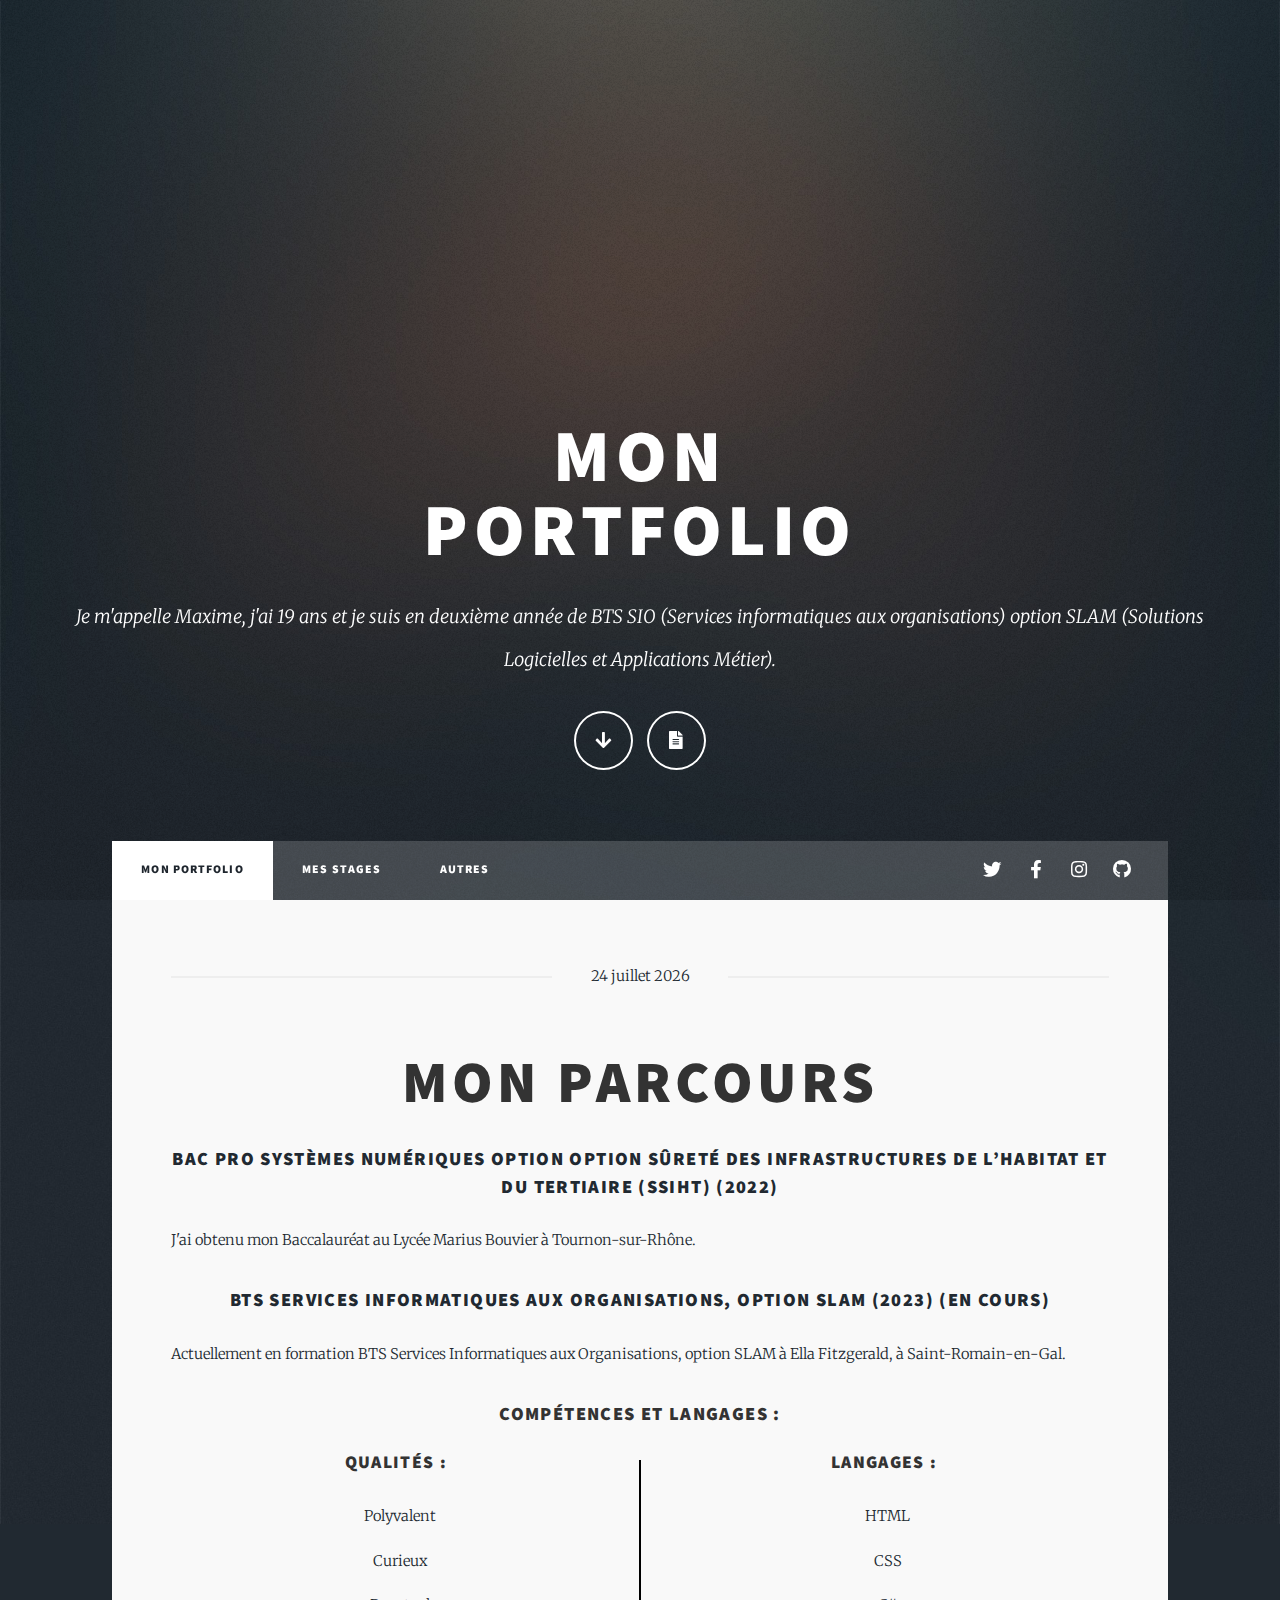
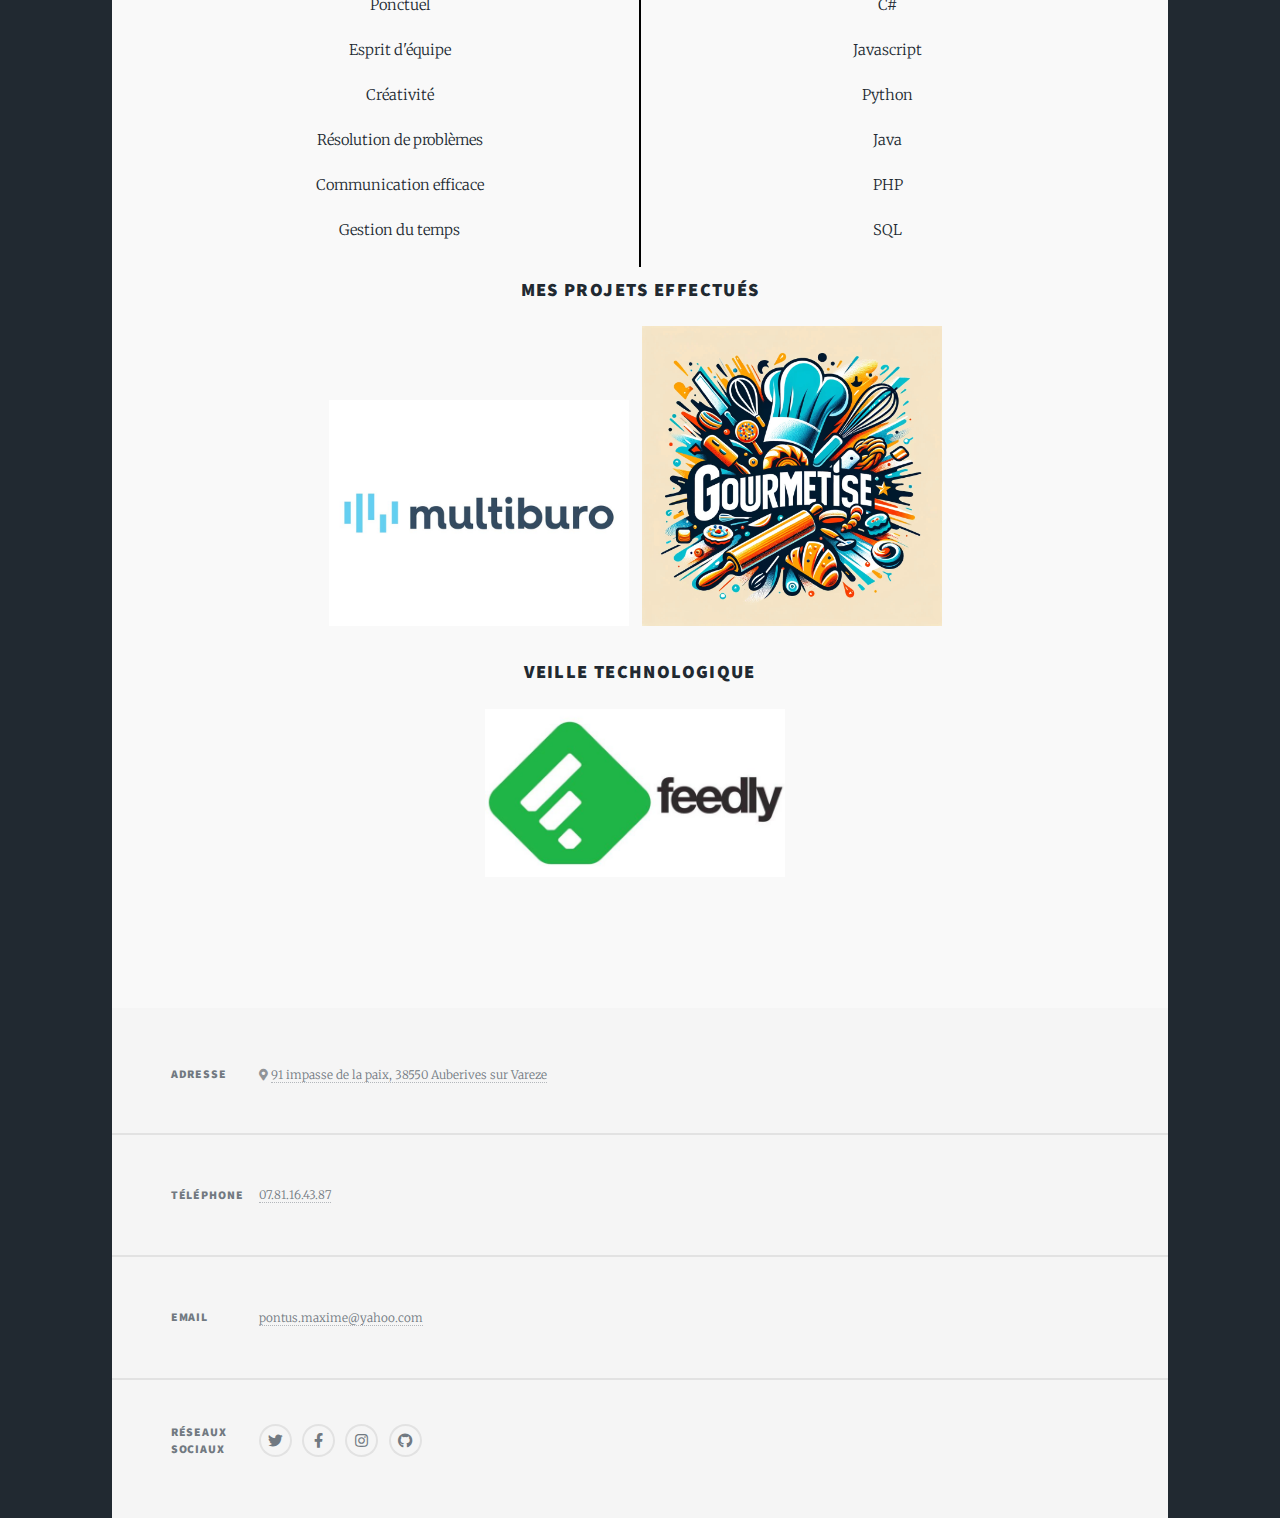
==== commit 5ffd9832: "Update index.html" ====
--- a/index.html
+++ b/index.html
@@ -83,9 +83,24 @@
 
                     <div class="parcours-item">
                         <h3>Mes projets effectués</h3>
-							<img src="logo-mulitburo.jpg" alt="Logo de mon stage" class="logo">
-                            <img src="logo gourmetise.jpg" alt="Logo de mon stage" class="logo">
+                        <img src="logo-mulitburo.jpg" alt="Logo de multiburo" class="logo">
+                        <img src="logo gourmetise.jpg" alt="Logo de gourmetise" class="logo">
+                        <style>
+                            .logo {
+                                width: 300px; /* ou la taille que vous souhaitez */
+                                height: auto; /* pour conserver le ratio */
+                                display: inline-block; /* pour afficher côte à côte */
+                                margin-right: 10px; /* espace entre les images */
+                            }
+                        </style>
                     </div>
+
+                    <div class="parcours-item">
+                        <h3>Veille technologique</h3>
+                        <img src="logo-feedly-1-640x360.jpg" alt="Logo de feedly" class="logo">
+                        
+                    </div>
+                    
                     
                 </header>
             </article>
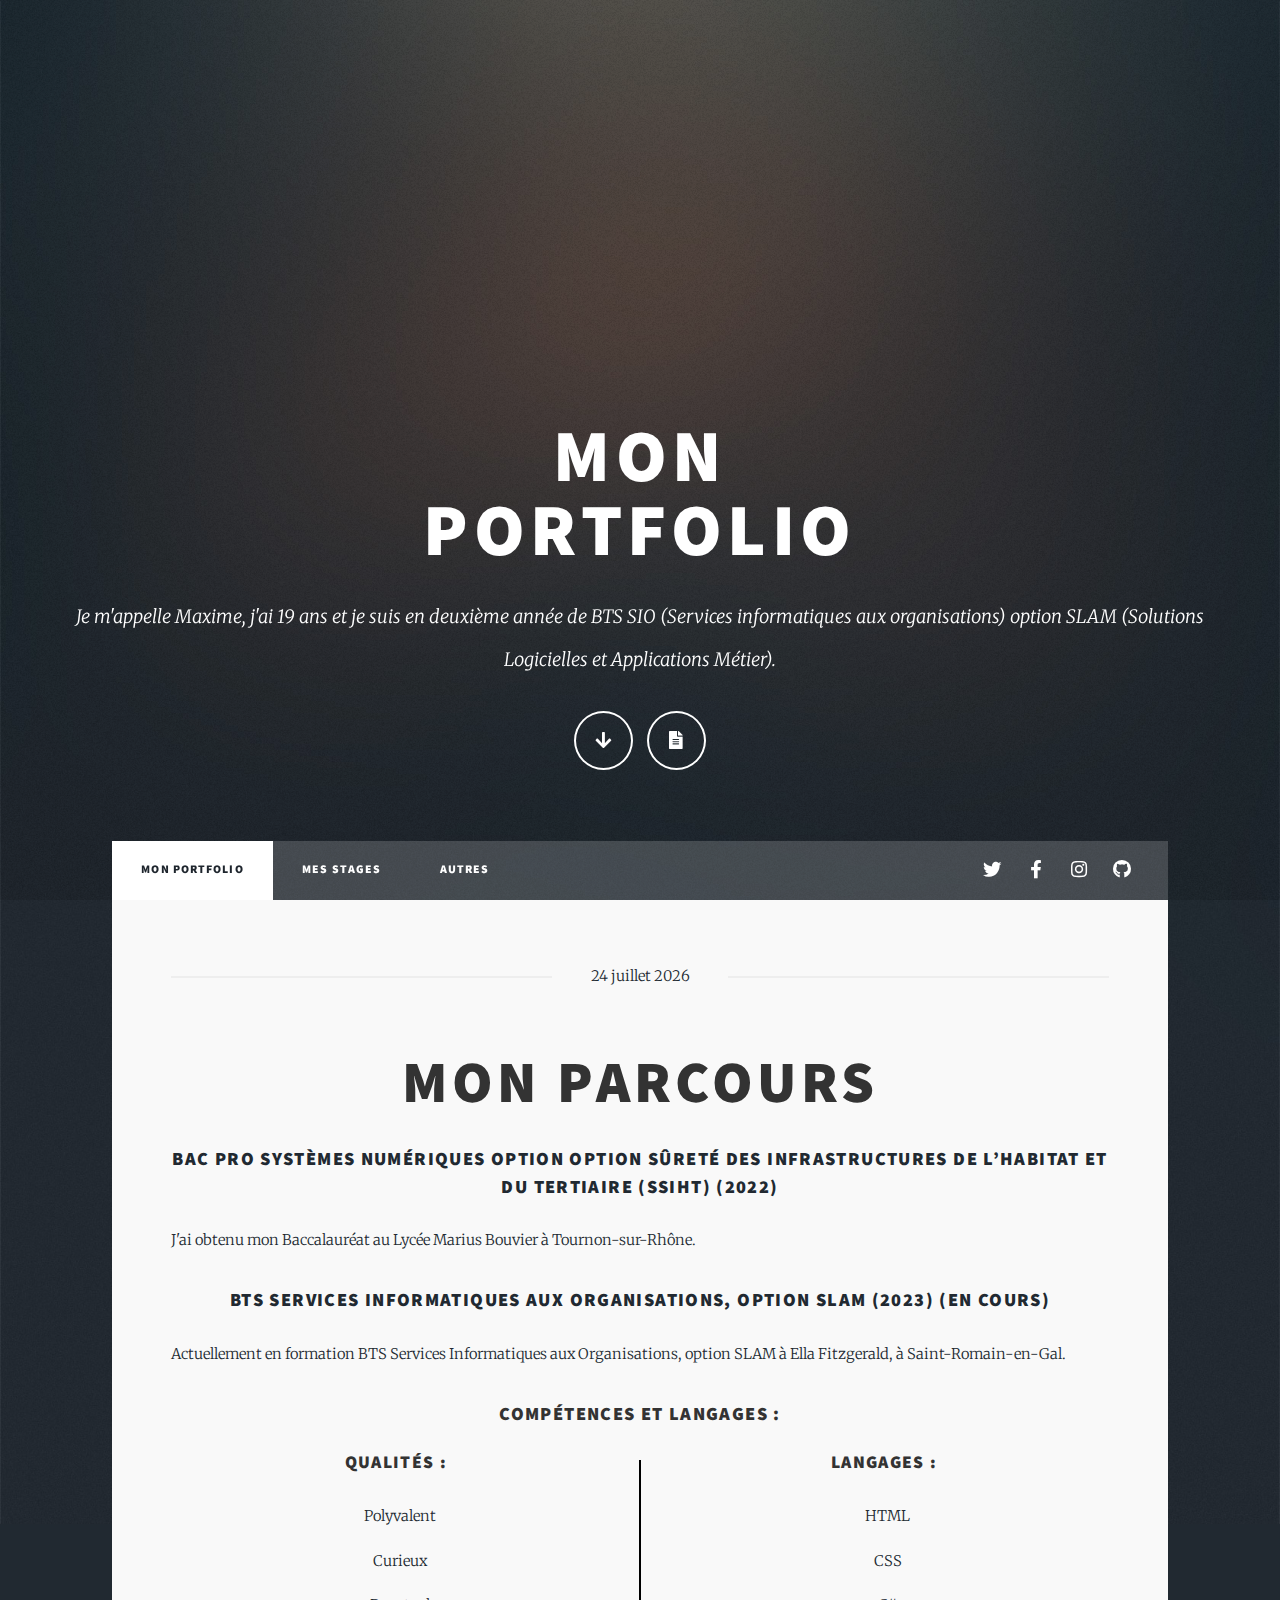
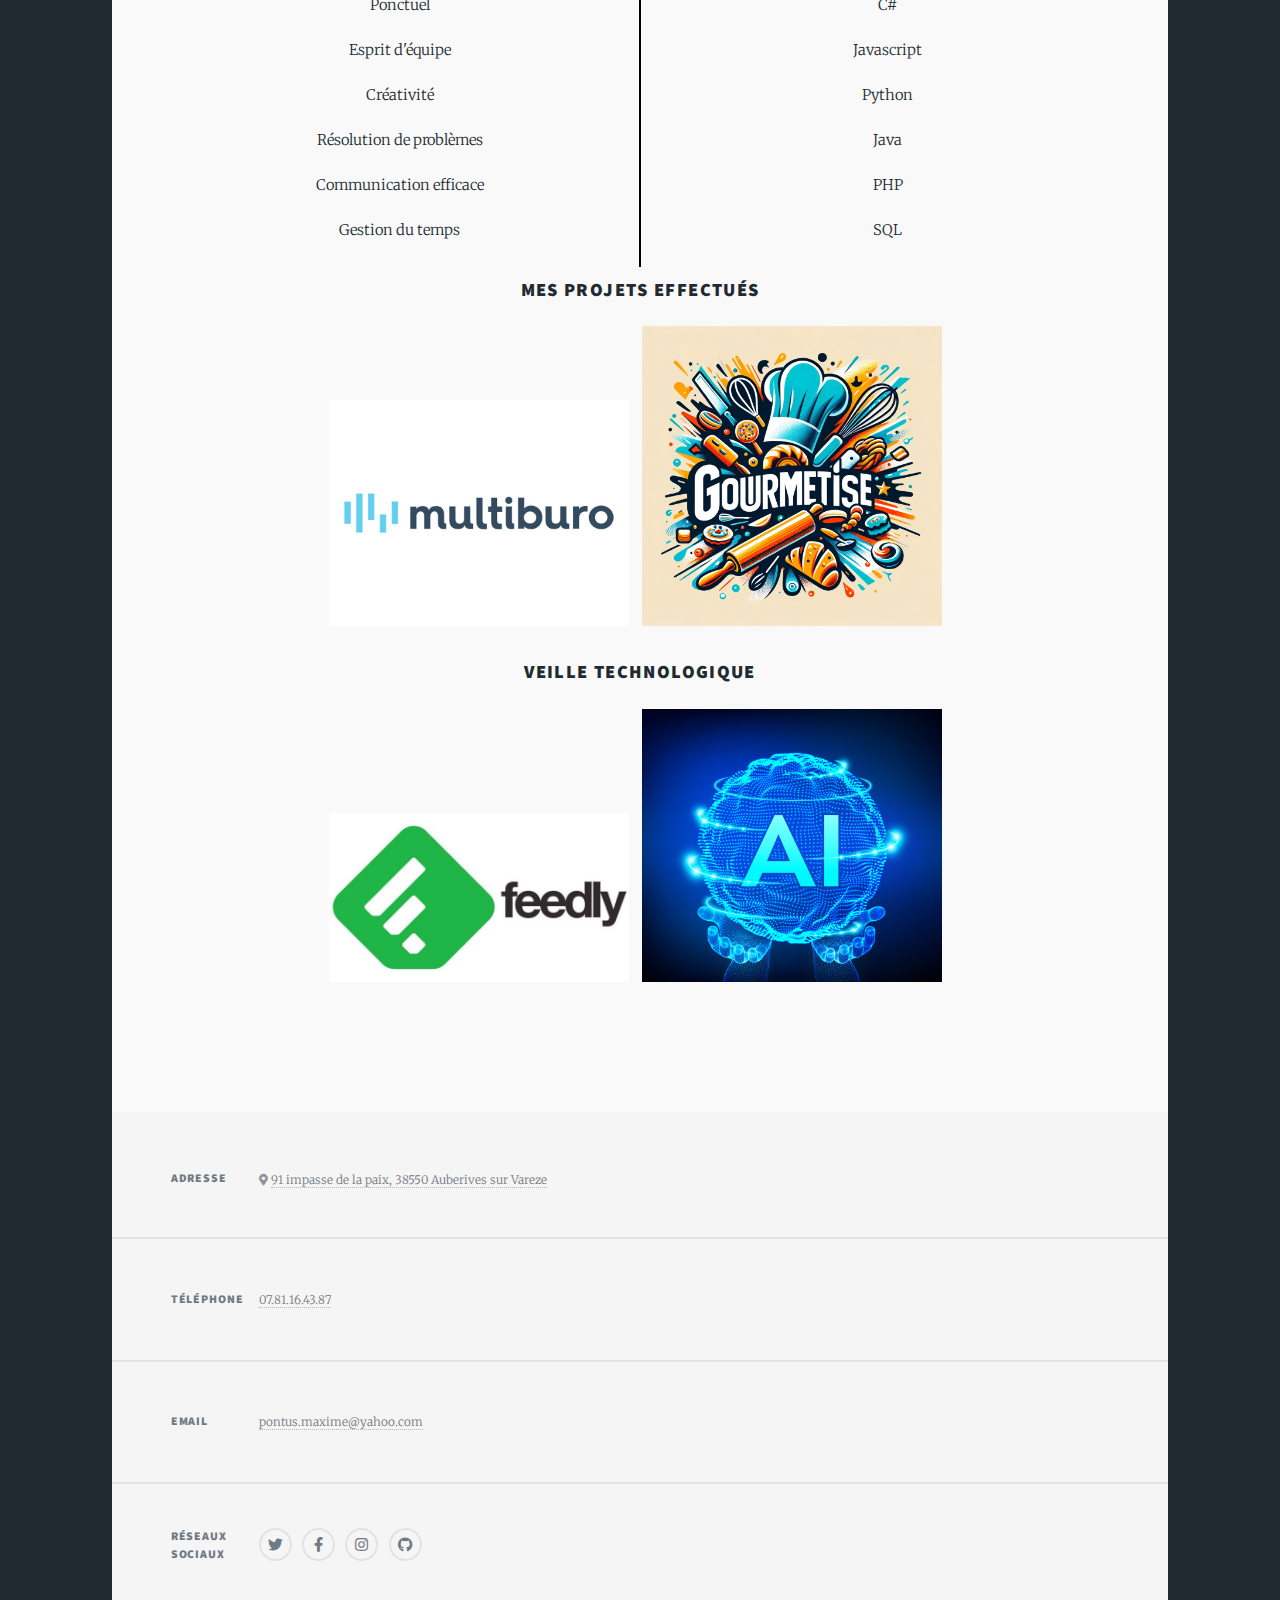
==== commit 06d663da: "Update index.html" ====
--- a/index.html
+++ b/index.html
@@ -98,6 +98,7 @@
                     <div class="parcours-item">
                         <h3>Veille technologique</h3>
                         <img src="logo-feedly-1-640x360.jpg" alt="Logo de feedly" class="logo">
+                        <img src="logo ai.jpg" alt="Logo ai" class="logo">
                         
                     </div>
                     
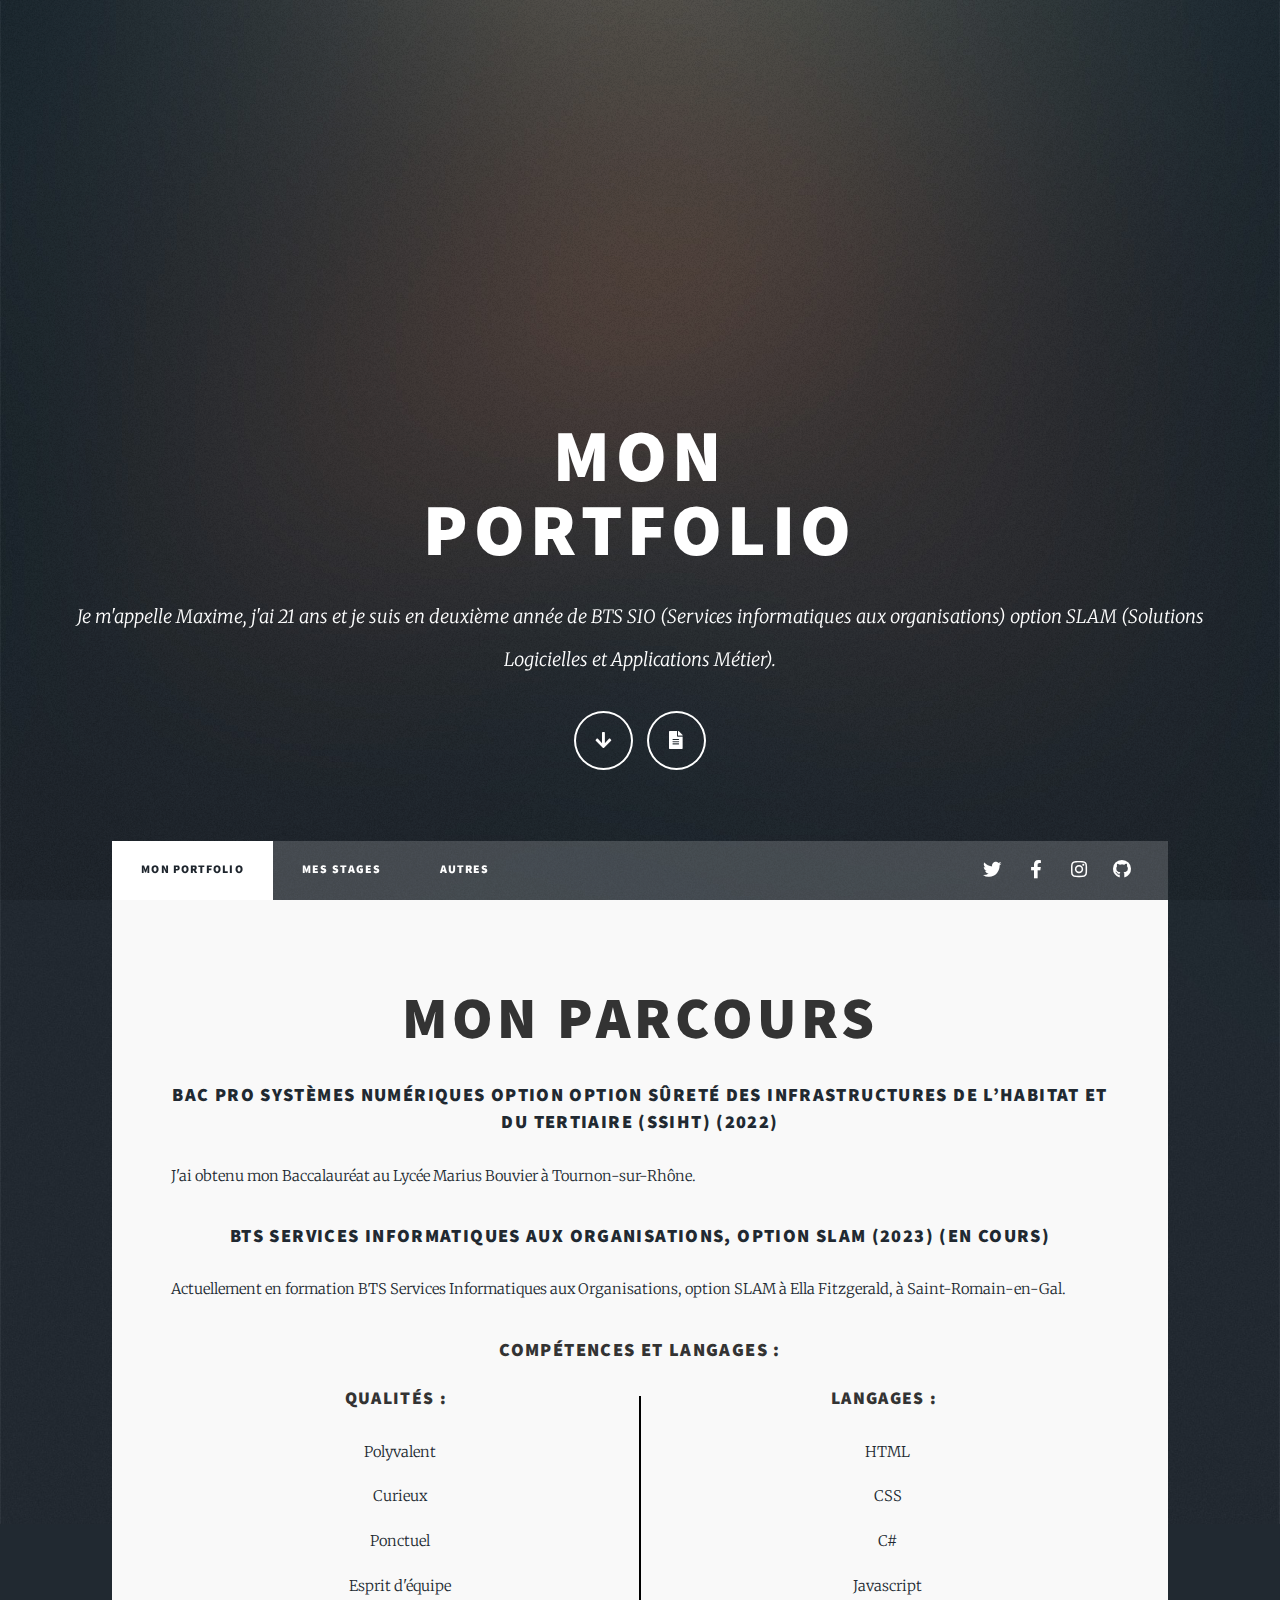
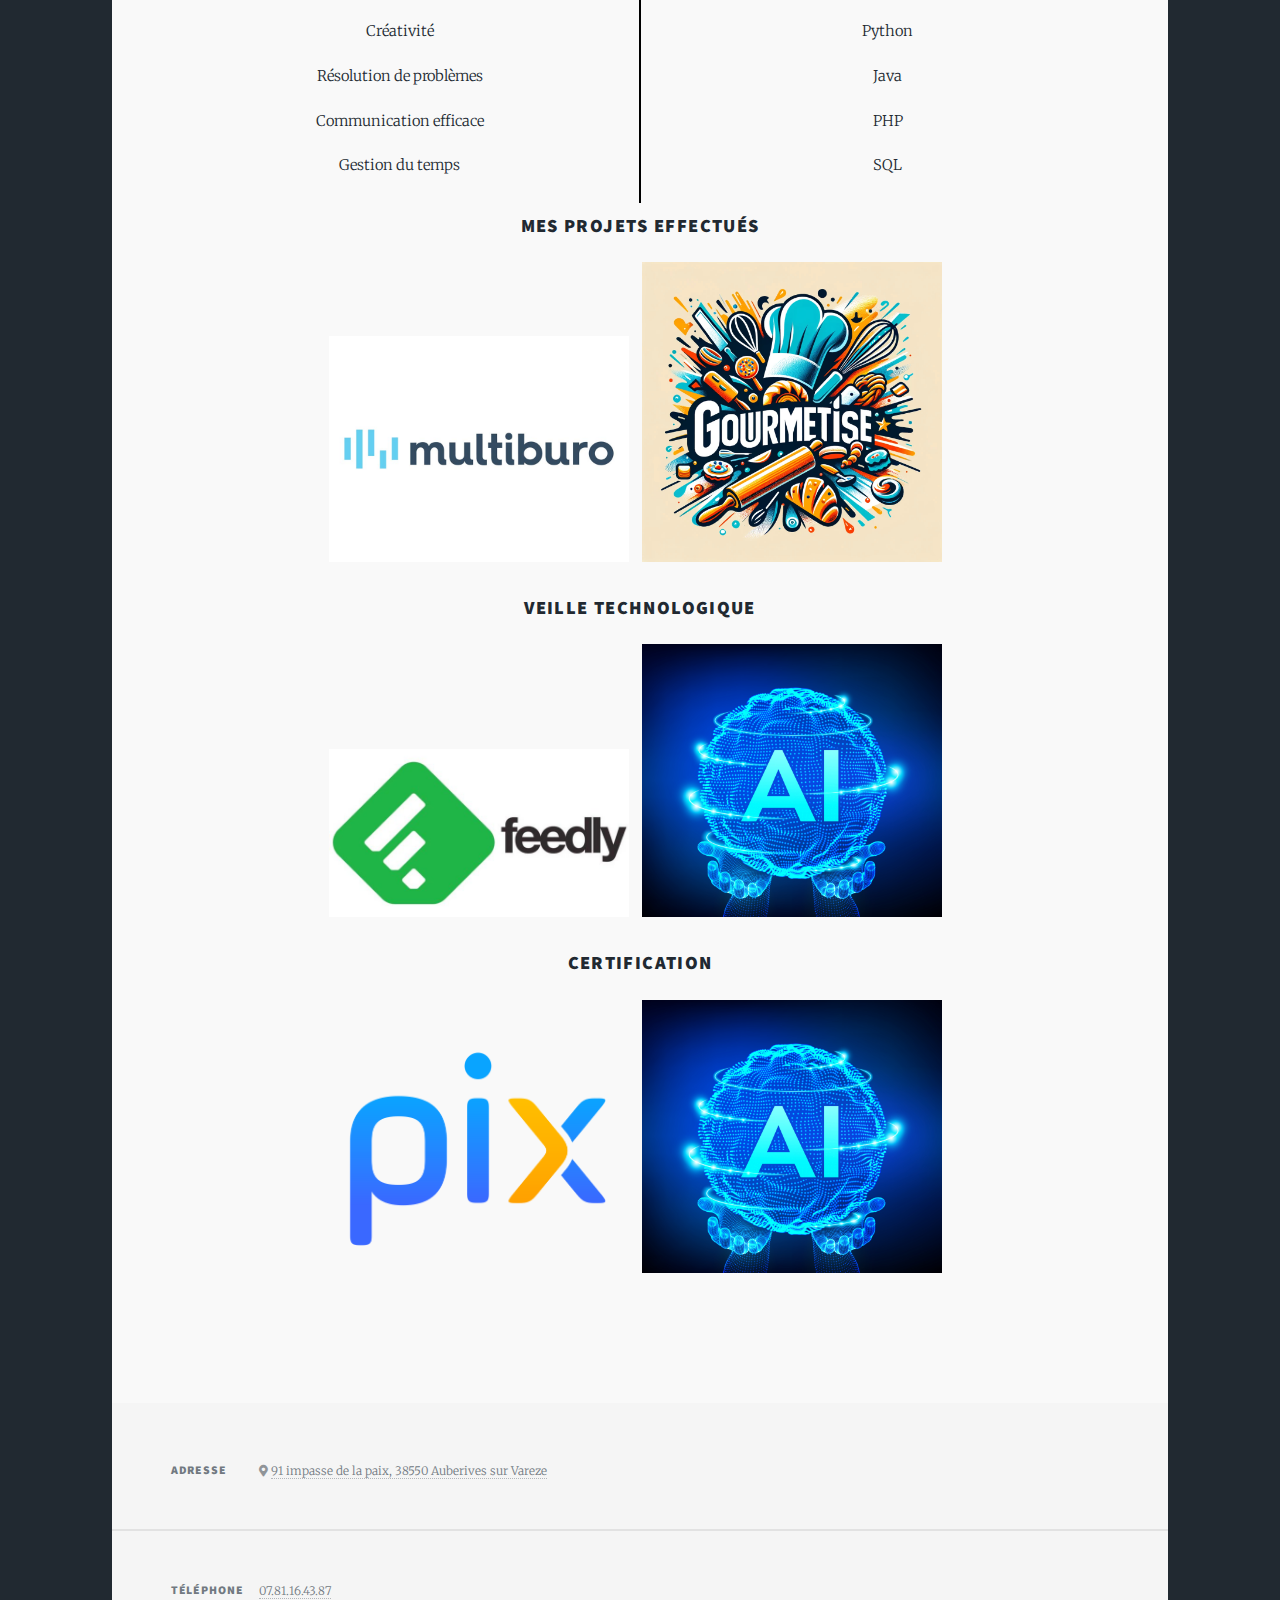
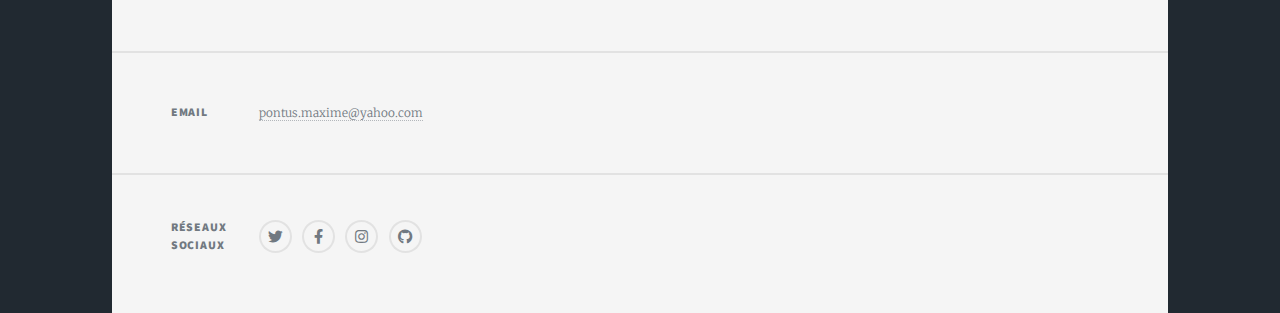
==== commit b74f8d82: "certification" ====
--- a/index.html
+++ b/index.html
@@ -2,7 +2,7 @@
 <html lang="fr">
 <head>
     <meta charset="utf-8">
-    <meta name="viewport" content="width=device-width, initial-scale=1, user-scalable=no">
+    <meta name="viewport" content="width=device-width, initial-scale=1, user-scalable=no" >
     <title>Mon Portfolio</title>
     <link rel="stylesheet" href="assets/css/main.css">
     <link rel="stylesheet" href="assets/css/noscript.css" noscript>
@@ -12,7 +12,8 @@
     <div id="wrapper" class="fade-in">
         <div id="intro">
             <h1>Mon<br>Portfolio</h1>
-            <p>Je m'appelle Maxime, j'ai 19  ans et je suis en deuxième année de BTS SIO (Services informatiques aux organisations) option SLAM (Solutions Logicielles et Applications Métier).</p>
+            <input type="hidden" id="dateAnniversaire" value="2004-12-26">
+            <p>Je m'appelle Maxime, j'ai <span id="displayAge"></span> et je suis en deuxième année de BTS SIO (Services informatiques aux organisations) option SLAM (Solutions Logicielles et Applications Métier).</p>
             <ul class="actions">
                 <li><a href="#header" class="button icon solid solo fa-arrow-down scrolly">Continuer</a></li>
                 <!-- Ajouter un lien vers CV.html qui s'ouvre dans un nouvel onglet -->
@@ -24,7 +25,7 @@
         </header>
         <nav id="nav">
             <ul class="links">
-                <li class="active"><a href="index.html">Mon Portfolio</a></li>
+                <li class="active" ><a href="index.html" >Mon Portfolio</a></li>
                 <li><a href="generic.html">Mes Stages</a></li>
                 <li><a href="elements.html">Autres</a></li>
             </ul>
@@ -38,7 +39,6 @@
         <div id="main">
             <article class="post featured">
                 <header class="major">
-                    <span id="currentDate" class="date"></span>
                     <h2 class="section-title">Mon Parcours</h2>
                     <div class="parcours">
                         <div class="parcours-item">
@@ -83,10 +83,10 @@
 
                     <div class="parcours-item">
                         <h3>Mes projets effectués</h3>
-                        <img src="logo-mulitburo.jpg" alt="Logo de multiburo" class="logo">
-                        <img src="logo gourmetise.jpg" alt="Logo de gourmetise" class="logo">
+                        <img src="logo-mulitburo.jpg" alt="Logo de multiburo" class="image">
+                        <img src="logo gourmetise.jpg" alt="Logo de gourmetise" class="image">
                         <style>
-                            .logo {
+                            .image {
                                 width: 300px; /* ou la taille que vous souhaitez */
                                 height: auto; /* pour conserver le ratio */
                                 display: inline-block; /* pour afficher côte à côte */
@@ -97,8 +97,15 @@
 
                     <div class="parcours-item">
                         <h3>Veille technologique</h3>
-                        <img src="logo-feedly-1-640x360.jpg" alt="Logo de feedly" class="logo">
-                        <img src="logo ai.jpg" alt="Logo ai" class="logo">
+                        <img src="logo-feedly-1-640x360.jpg" alt="Logo de feedly" class="image">
+                        <img src="logo ai.jpg" alt="Logo ai" class="image">
+                        
+                    </div>
+
+                    <div class="parcours-item">
+                        <h3>Certification</h3>
+                        <img src="logo pix.png" alt="Logo de pix" class="image">
+                        <img src="logo ai.jpg" alt="Logo ai" class="image">
                         
                     </div>
                     
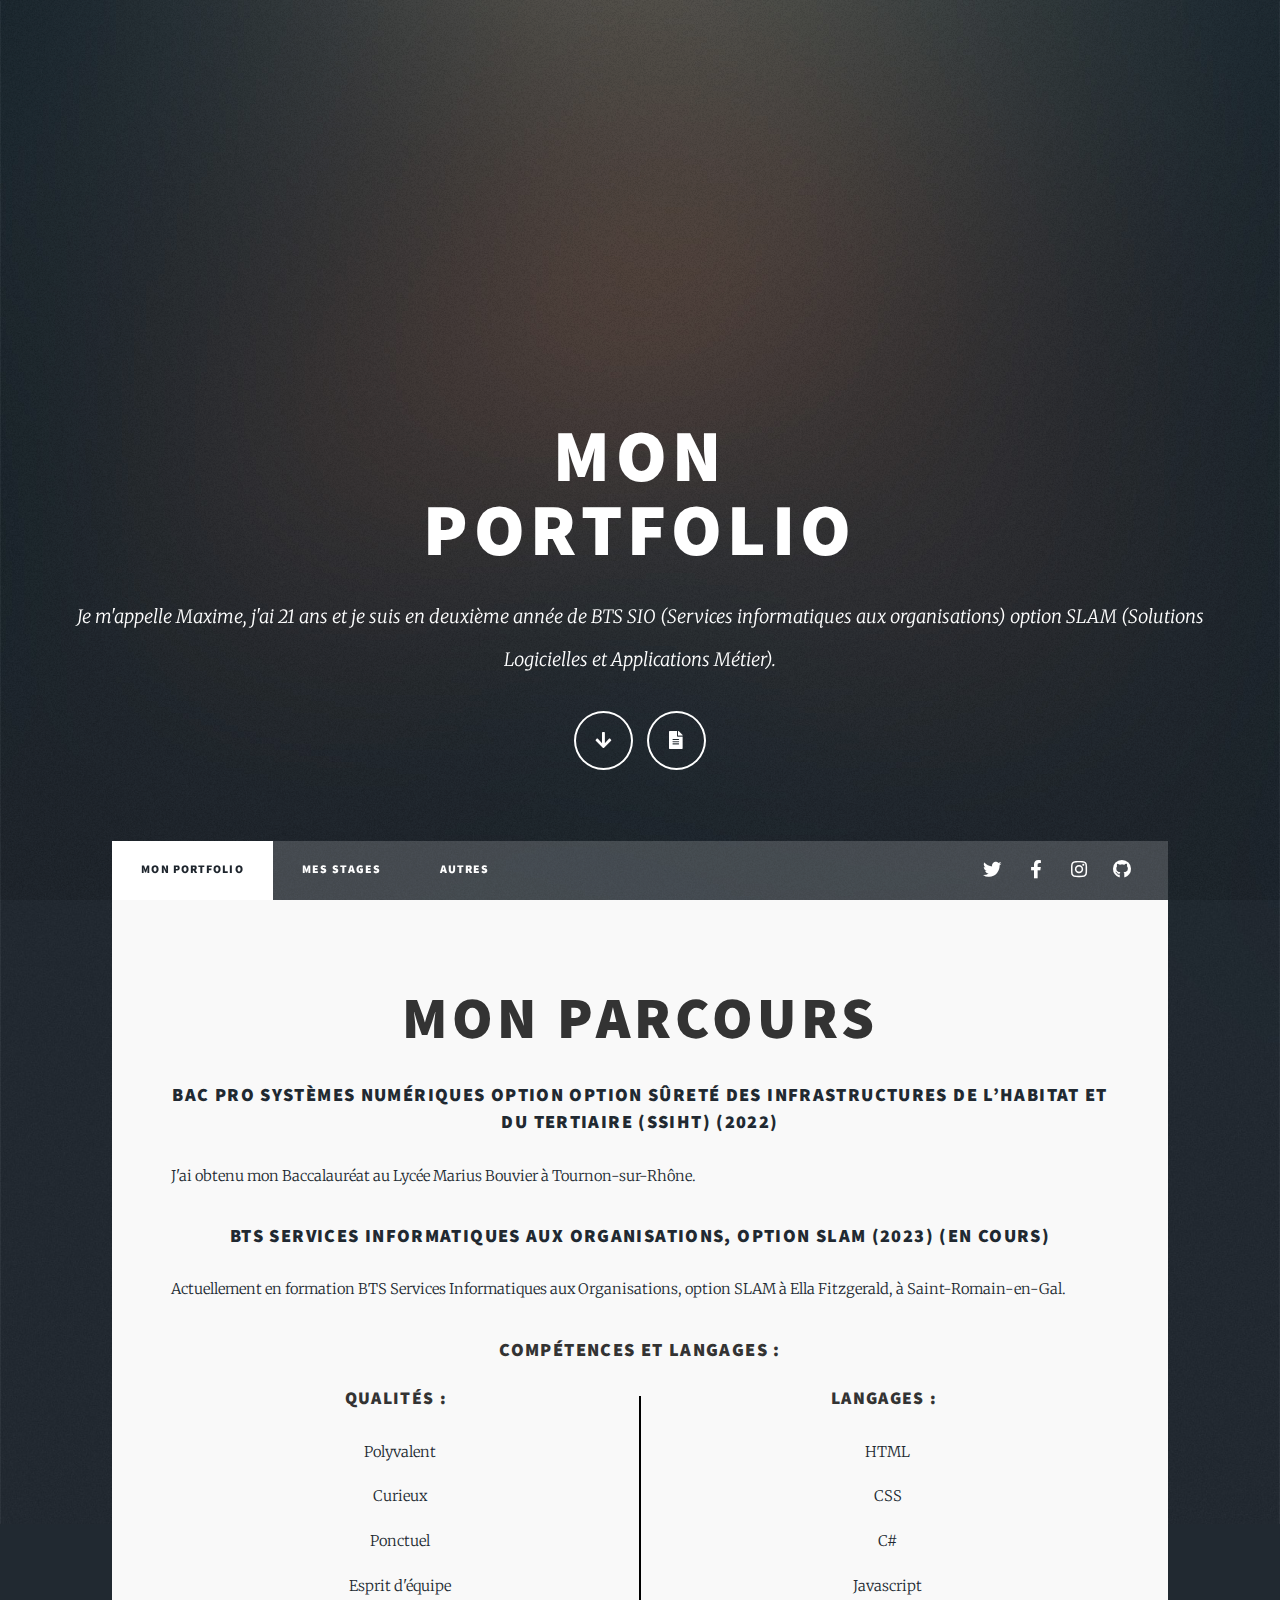
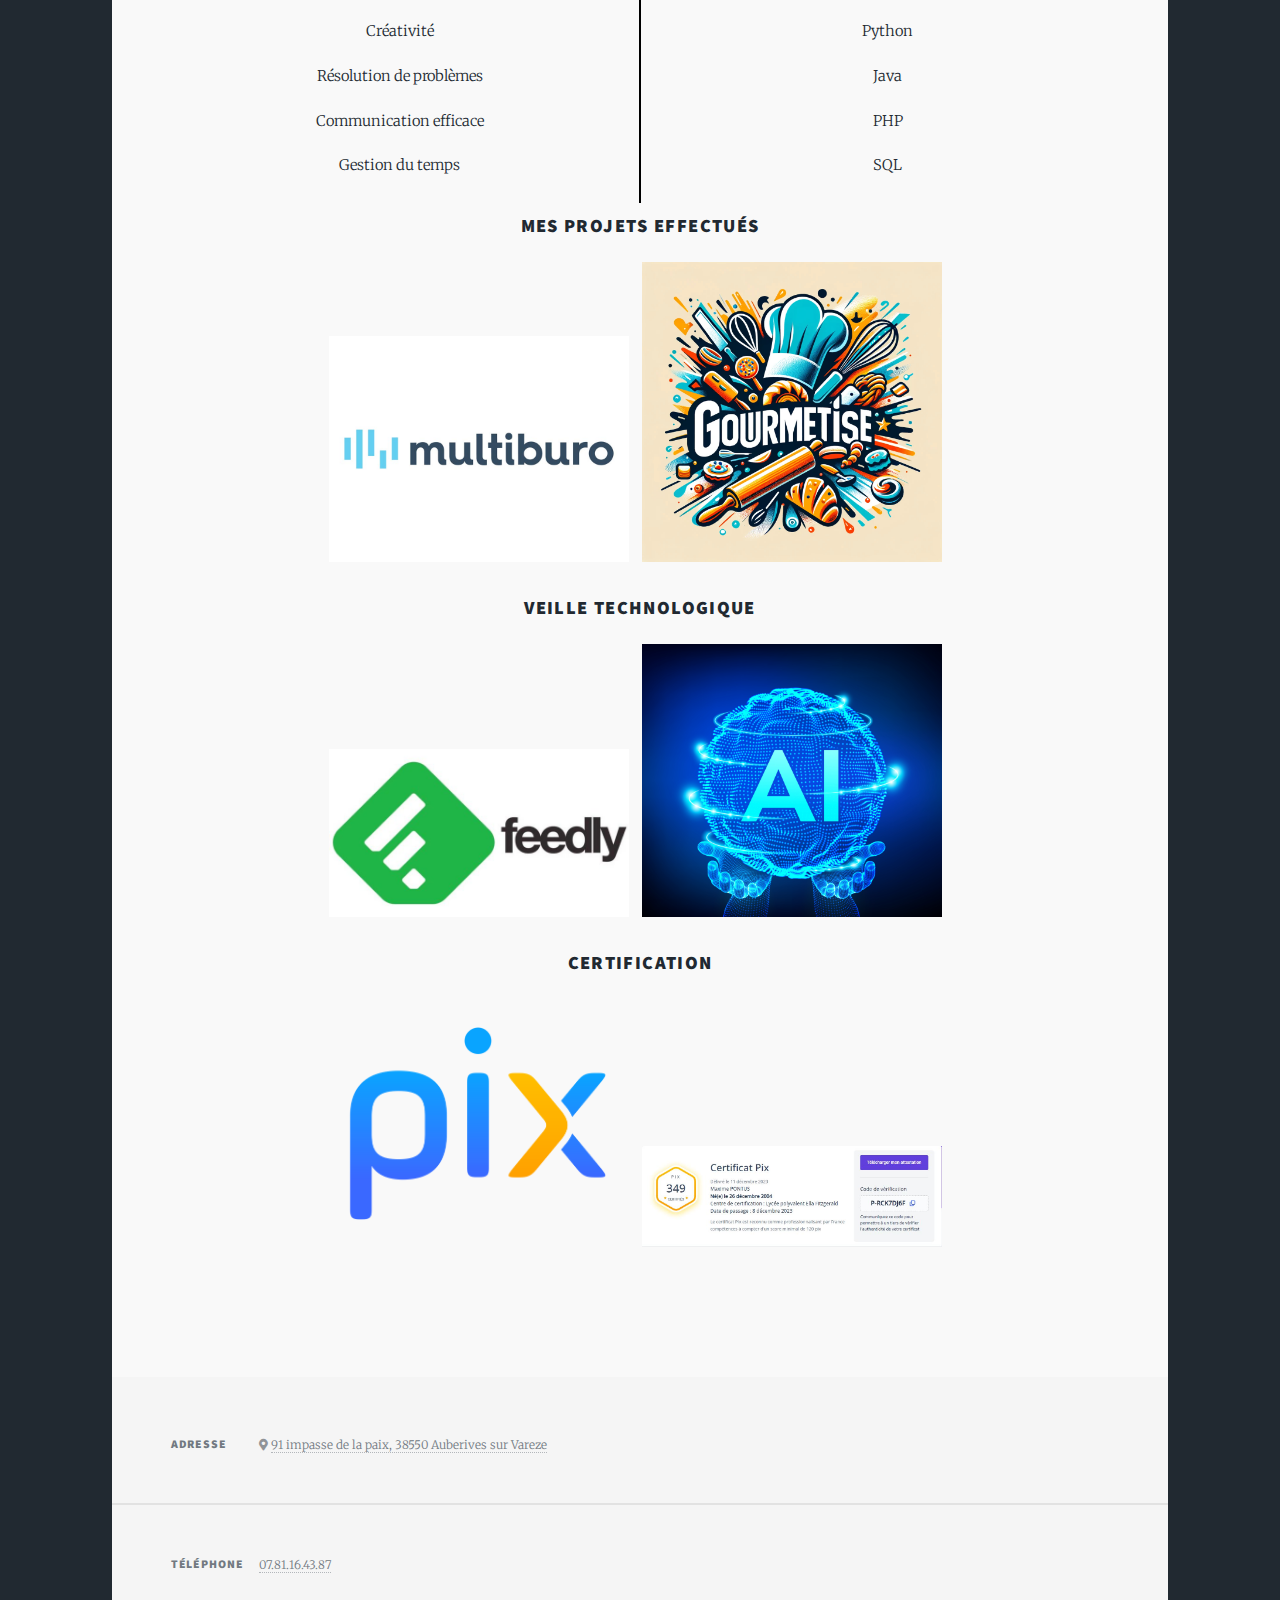
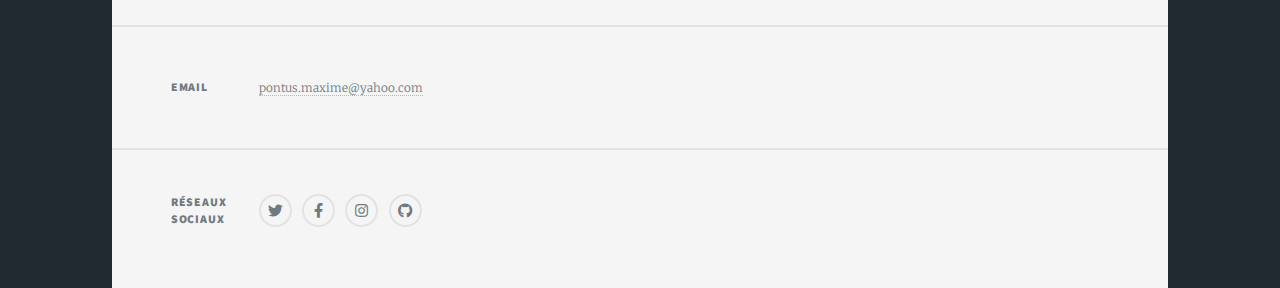
==== commit d6c54e00: "Update index.html" ====
--- a/index.html
+++ b/index.html
@@ -105,7 +105,7 @@
                     <div class="parcours-item">
                         <h3>Certification</h3>
                         <img src="logo pix.png" alt="Logo de pix" class="image">
-                        <img src="logo ai.jpg" alt="Logo ai" class="image">
+                        <img src="Certification pix.JPG" alt="Logo Certification pix" class="image">
                         
                     </div>
                     
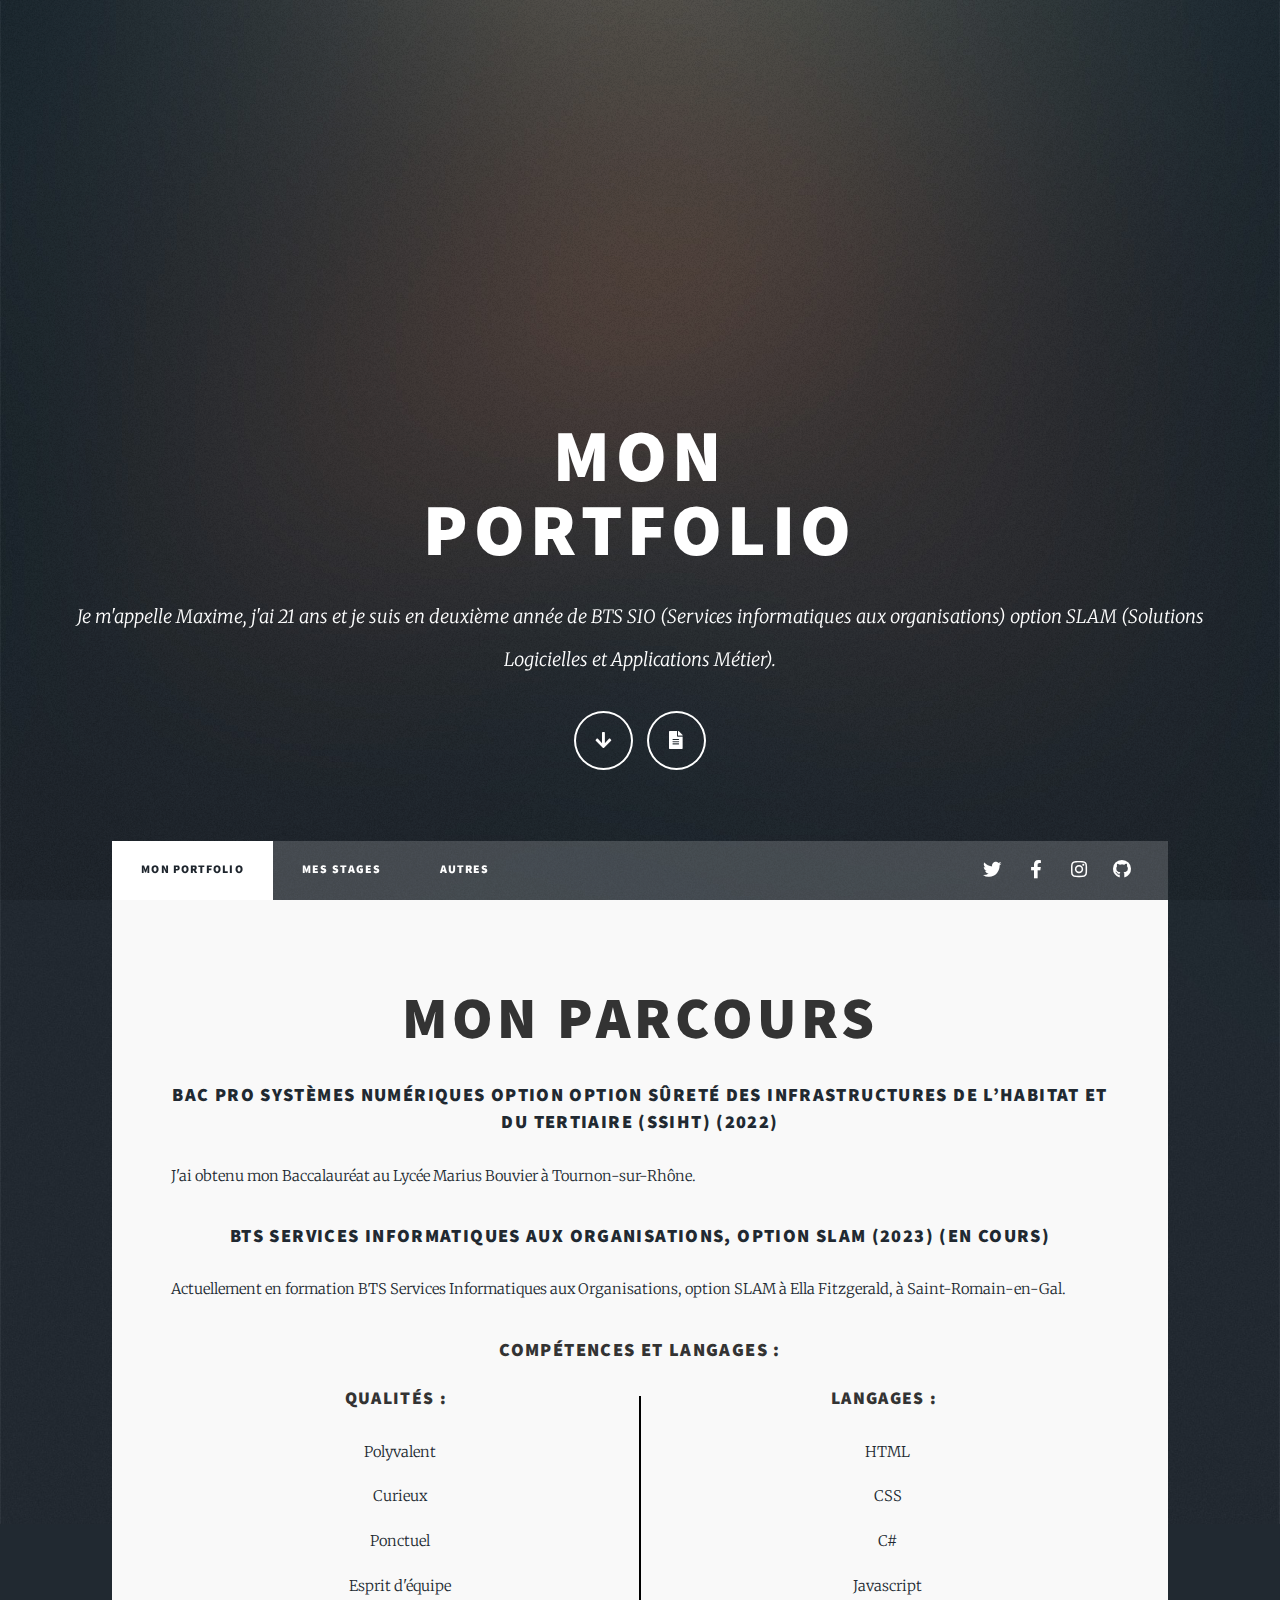
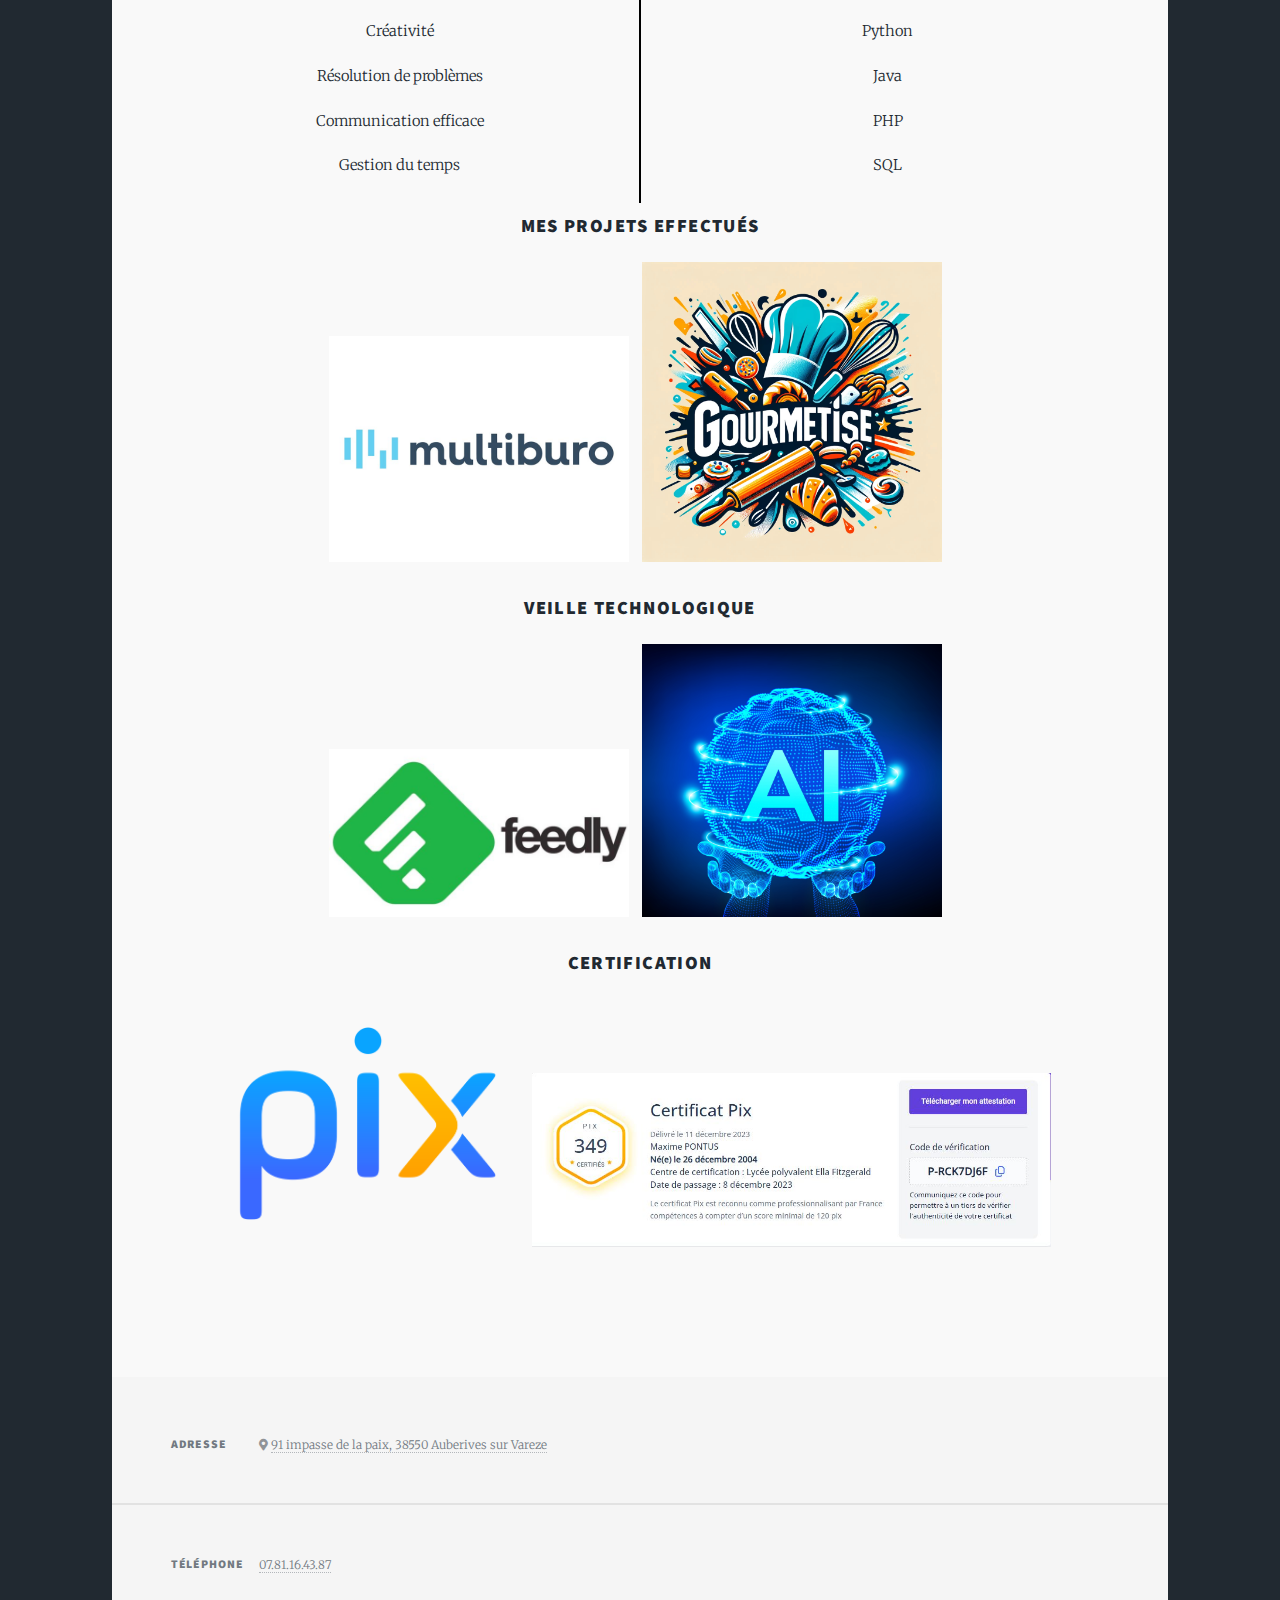
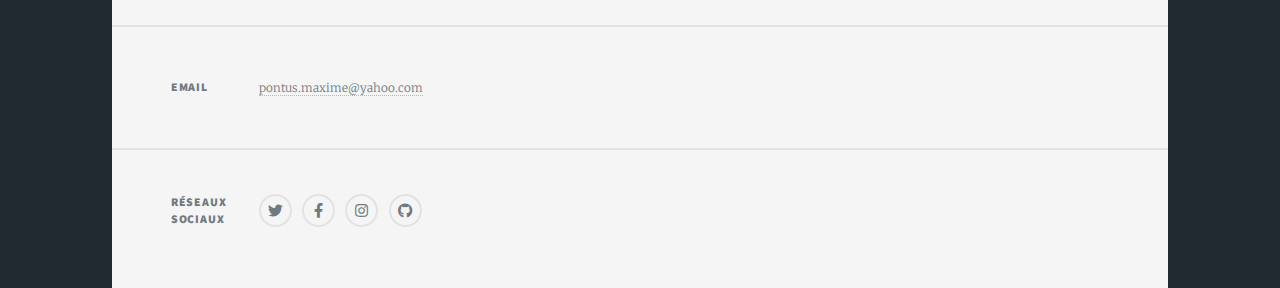
==== commit 0b6fabb0: "Update index.html" ====
--- a/index.html
+++ b/index.html
@@ -105,7 +105,7 @@
                     <div class="parcours-item">
                         <h3>Certification</h3>
                         <img src="logo pix.png" alt="Logo de pix" class="image">
-                        <img src="Certification pix.JPG" alt="Logo Certification pix" class="image">
+                        <img src="Certification pix.JPG" alt="Logo Certification pix" class="image" style="width: 519px;">
                         
                     </div>
                     
